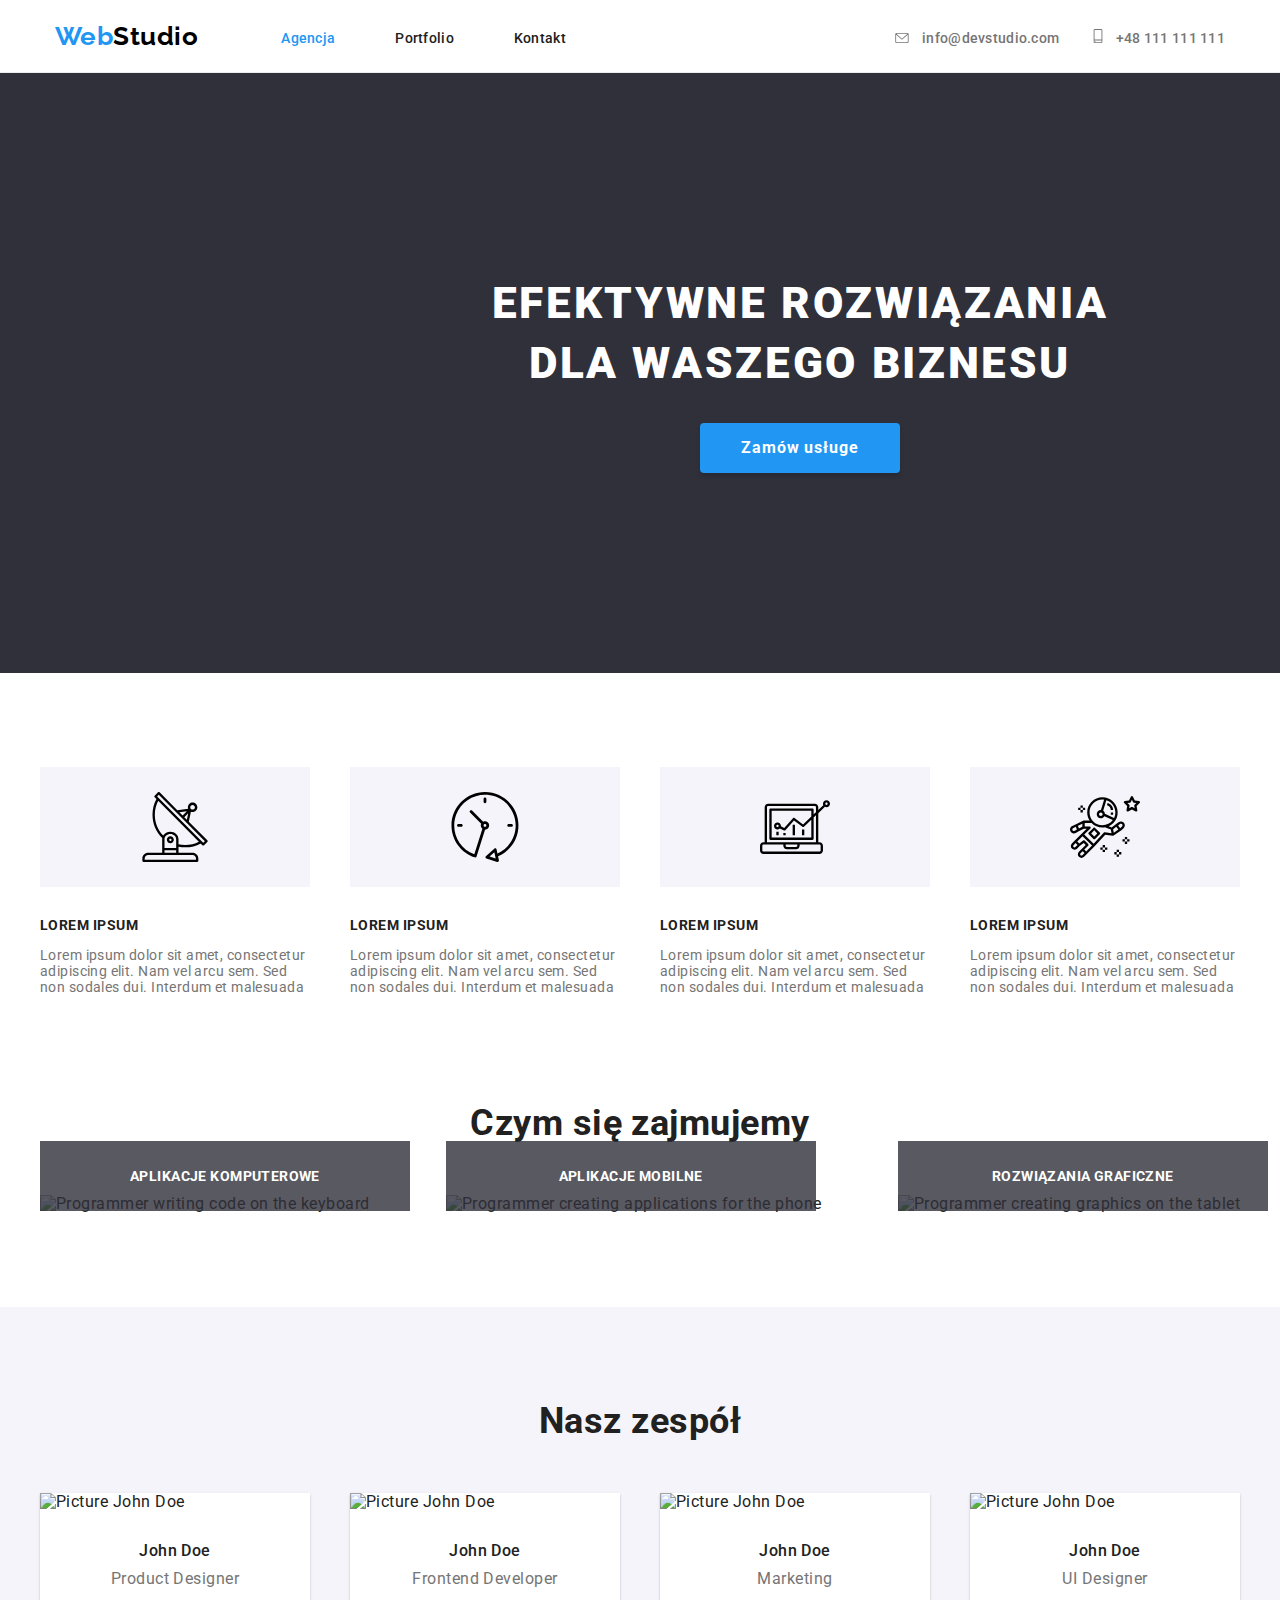
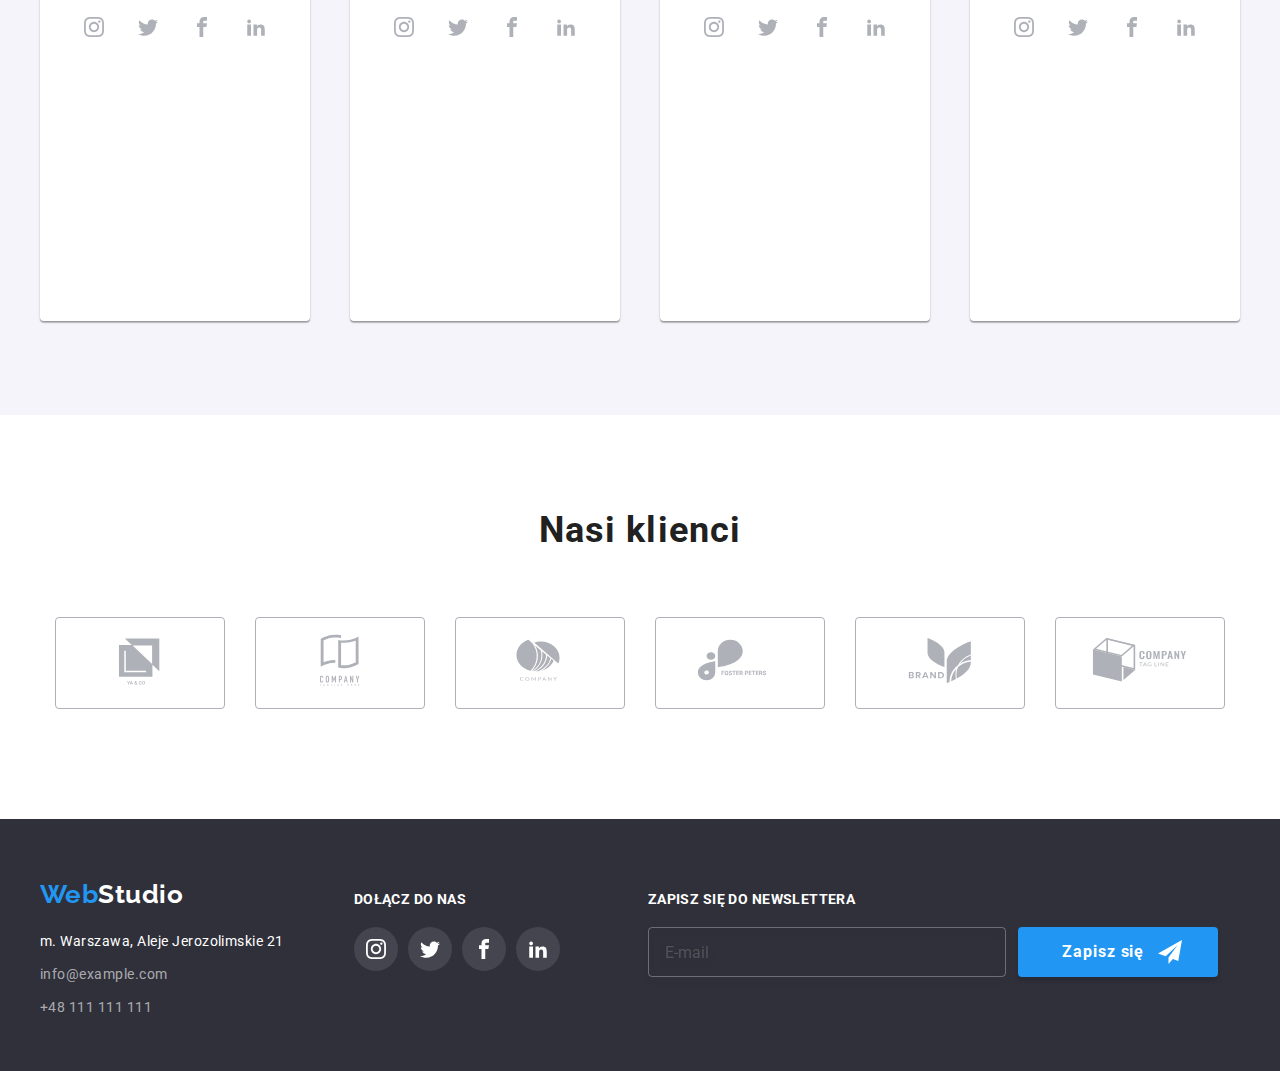
==== index.html @ 795ecd4e "+" ====
<!DOCTYPE html>
<html lang="pl">
  <head>
    <meta charset="UTF-8" />
    <meta http-equiv="X-UA-Compatible" content="IE=edge" />
    <meta name="viewport" content="width=device-width, initial-scale=1.0" />
    <title>Studio</title>
    <link
      href="https://fonts.googleapis.com/css2?family=Raleway:wght@700&family=Roboto:wght@400;500;700;900&display=swap"
      rel="stylesheet"
    />
    <link
      rel="stylesheet"
      href="https://cdn.jsdelivr.net/npm/modern-normalize@1.1.0/modern-normalize.min.css"
    />
    <link href="./sass/main.css" rel="stylesheet" />
  </head>

  <body>
    <header class="header">
      <div class="header__display container">
        <a class="header__logo" href="WebStudio"
          ><span class="header__logo--color">Web</span>Studio</a
        >
        <div class="header__flex">
          <nav>
            <ul class="header__menu">
              <li class="header__menu__list header__menu--active-page">
                <a class="header__menu__text" href="index.html"
                  ><span class="header__menu--backlight">Agencja</span></a
                >
              </li>
              <li class="header__menu__list">
                <a class="header__menu__text" href="portfolio.html"
                  >Portfolio</a
                >
              </li>
              <li class="header__menu__list">
                <a class="header__menu__text" href="">Kontakt</a>
              </li>
            </ul>
          </nav>
          <!-- Contact -->
          <ul class="header__contact">
            <li class="header__contact__list">
              <a class="header__contact__text" href="mailto:info@devstudio.com">
                <svg class="header__contact__icon" width="14" height="10">
                  <use href="images/icons.svg#icon-mail"></use>
                </svg>
                info@devstudio.com</a
              >
            </li>
            <li class="header__contact__list">
              <a class="header__contact__text" href="tel:+48111111111">
                <svg class="header__contact__icon" width="10" height="14">
                  <use href="images/icons.svg#icon-telephone"></use>
                </svg>
                +48 111 111 111</a
              >
            </li>
          </ul>
        </div>
        <button
          class="mobile__button js-open-menu"
          aria-expanded="true"
          aria-controls="mobile-menu"
        >
          <svg width="24px" height="16px">
            <use href="images/icons.svg#icon-menu"></use>
          </svg>
        </button>
      </div>
    </header>

    <main>
      <section class="description description__position">
        <div class="container">
          <h1 class="description__text">
            EFEKTYWNE ROZWIĄZANIA<br />
            DLA WASZEGO BIZNESU
          </h1>
          <button class="description__button" type="button" data-modal-open>
            Zamów usługe
          </button>
        </div>
      </section>

      <section>
        <div class="section container">
          <ul class="lorem">
            <li>
              <div class="lorem__icon-box">
                <svg width="70" height="70">
                  <use href="./images/icons.svg#icon-antenna"></use>
                </svg>
              </div>
              <h3 class="lorem__introducing">LOREM IPSUM</h3>
              <p class="lorem__text">
                Lorem ipsum dolor sit amet, consectetur<br />
                adipiscing elit. Nam vel arcu sem. Sed<br />
                non sodales dui. Interdum et malesuada
              </p>
            </li>
            <li>
              <div class="lorem__icon-box">
                <svg width="70" height="70">
                  <use href="./images/icons.svg#icon-clock"></use>
                </svg>
              </div>
              <h3 class="lorem__introducing">LOREM IPSUM</h3>
              <p class="lorem__text">
                Lorem ipsum dolor sit amet, consectetur<br />
                adipiscing elit. Nam vel arcu sem. Sed<br />
                non sodales dui. Interdum et malesuada
              </p>
            </li>
            <li>
              <div class="lorem__icon-box">
                <svg width="70" height="70">
                  <use href="./images/icons.svg#icon-diagram"></use>
                </svg>
              </div>
              <h3 class="lorem__introducing">LOREM IPSUM</h3>
              <p class="lorem__text">
                Lorem ipsum dolor sit amet, consectetur<br />
                adipiscing elit. Nam vel arcu sem. Sed<br />
                non sodales dui. Interdum et malesuada
              </p>
            </li>
            <li>
              <div class="lorem__icon-box">
                <svg width="70" height="70">
                  <use href="./images/icons.svg#icon-astronaut"></use>
                </svg>
              </div>
              <h3 class="lorem__introducing">LOREM IPSUM</h3>
              <p class="lorem__text">
                Lorem ipsum dolor sit amet, consectetur<br />
                adipiscing elit. Nam vel arcu sem. Sed<br />
                non sodales dui. Interdum et malesuada
              </p>
            </li>
          </ul>
        </div>
      </section>

      <!-- Photos of our work -->
      <section class="work section">
        <div class="work__main-position container">
          <h2 class="work__heading">Czym się zajmujemy</h2>
          <ul class="work__list">
            <li class="work__picture">
              <img
                src="images/img1.jpg"
                alt="Programmer writing code on the keyboard"
                width="370"
                height="294"
              />
              <p class="work__position">Aplikacje komputerowe</p>
            </li>
            <li class="work__picture">
              <img
                src="images/img2.jpg"
                alt="Programmer creating applications for the phone"
                width="370"
                height="294"
              />
              <p class="work__position">Aplikacje mobilne</p>
            </li>
            <li class="work__picture">
              <img
                src="images/img3.jpg"
                alt="Programmer creating graphics on the tablet"
                width="370"
                height="294"
              />
              <p class="work__position">Rozwiązania graficzne</p>
            </li>
          </ul>
        </div>
      </section>

      <section class="team">
        <div class="section container">
          <h2 class="team__heading">Nasz zespół</h2>
          <ul class="team__list">
            <li class="team__box-picture">
              <figure class="team__arrangement">
                <img
                  src="images/img4.jpg"
                  alt="Picture John Doe"
                  width="270"
                  height="260"
                />
                <figcaption>
                  <h3 class="team__picture-name">John Doe</h3>
                  <p class="team__picture-job">Product Designer</p>
                </figcaption>
              </figure>
              <ul class="team__social">
                <li class="team__social-list">
                  <a class="team__social-link" href="#">
                    <svg class="team__social-icon">
                      <use href="./images/icons.svg#icon-instagram"></use>
                    </svg>
                  </a>
                </li>
                <li class="team__social-list">
                  <a class="team__social-link" href="#">
                    <svg class="team__social-icon">
                      <use href="./images/icons.svg#icon-twitter"></use>
                    </svg>
                  </a>
                </li>
                <li class="team__social-list">
                  <a class="team__social-link" href="#">
                    <svg class="team__social-icon">
                      <use href="./images/icons.svg#icon-facebook"></use>
                    </svg>
                  </a>
                </li>
                <li class="team__social-list">
                  <a class="team__social-link" href="#">
                    <svg class="team__social-icon">
                      <use href="./images/icons.svg#icon-linkedin2"></use>
                    </svg>
                  </a>
                </li>
              </ul>
            </li>
            <li class="team__box-picture">
              <figure class="team__arrangement">
                <img
                  src="images/img5.jpg"
                  alt="Picture John Doe"
                  width="270"
                  height="260"
                />
                <figcaption>
                  <h3 class="team__picture-name">John Doe</h3>
                  <p class="team__picture-job">Frontend Developer</p>
                </figcaption>
              </figure>
              <ul class="team__social">
                <li class="team__social-list">
                  <a class="team__social-link" href="#">
                    <svg class="team__social-icon">
                      <use href="./images/icons.svg#icon-instagram"></use>
                    </svg>
                  </a>
                </li>
                <li class="team__social-list">
                  <a class="team__social-link" href="#">
                    <svg class="team__social-icon">
                      <use href="./images/icons.svg#icon-twitter"></use>
                    </svg>
                  </a>
                </li>
                <li class="team__social-list">
                  <a class="team__social-link" href="#">
                    <svg class="team__social-icon">
                      <use href="./images/icons.svg#icon-facebook"></use>
                    </svg>
                  </a>
                </li>
                <li class="team__social-list">
                  <a class="team__social-link" href="#">
                    <svg class="team__social-icon">
                      <use href="./images/icons.svg#icon-linkedin2"></use>
                    </svg>
                  </a>
                </li>
              </ul>
            </li>
            <li class="team__box-picture">
              <figure class="team__arrangement">
                <img
                  src="images/img6.jpg"
                  alt="Picture John Doe"
                  width="270"
                  height="260"
                />
                <figcaption>
                  <h3 class="team__picture-name">John Doe</h3>
                  <p class="team__picture-job">Marketing</p>
                </figcaption>
              </figure>
              <ul class="team__social">
                <li class="team__social-list">
                  <a class="team__social-link" href="#">
                    <svg class="team__social-icon">
                      <use href="./images/icons.svg#icon-instagram"></use>
                    </svg>
                  </a>
                </li>
                <li class="team__social-list">
                  <a class="team__social-link" href="#">
                    <svg class="team__social-icon">
                      <use href="./images/icons.svg#icon-twitter"></use>
                    </svg>
                  </a>
                </li>
                <li class="team__social-list">
                  <a class="team__social-link" href="#">
                    <svg class="team__social-icon">
                      <use href="./images/icons.svg#icon-facebook"></use>
                    </svg>
                  </a>
                </li>
                <li class="team__social-list">
                  <a class="team__social-link" href="#">
                    <svg class="team__social-icon">
                      <use href="./images/icons.svg#icon-linkedin2"></use>
                    </svg>
                  </a>
                </li>
              </ul>
            </li>
            <li class="team__box-picture">
              <figure class="team__arrangement">
                <img
                  src="images/img7.jpg"
                  alt="Picture John Doe"
                  width="270"
                  height="260"
                />
                <figcaption>
                  <h3 class="team__picture-name">John Doe</h3>
                  <p class="team__picture-job">UI Designer</p>
                </figcaption>
              </figure>
              <ul class="team__social">
                <li class="team__social-list">
                  <a class="team__social-link" href="#">
                    <svg class="team__social-icon">
                      <use href="./images/icons.svg#icon-instagram"></use>
                    </svg>
                  </a>
                </li>
                <li class="team__social-list">
                  <a class="team__social-link" href="#">
                    <svg class="team__social-icon">
                      <use href="./images/icons.svg#icon-twitter"></use>
                    </svg>
                  </a>
                </li>
                <li class="team__social-list">
                  <a class="team__social-link" href="#">
                    <svg class="team__social-icon">
                      <use href="./images/icons.svg#icon-facebook"></use>
                    </svg>
                  </a>
                </li>
                <li class="team__social-list">
                  <a class="team__social-link" href="#">
                    <svg class="team__social-icon">
                      <use href="./images/icons.svg#icon-linkedin2"></use>
                    </svg>
                  </a>
                </li>
              </ul>
            </li>
          </ul>
        </div>
      </section>

      <section class="section">
        <div class="container">
          <h2 class="customers">Nasi klienci</h2>
          <ul class="customers__list">
            <li class="customers__client">
              <a href="#">
                <svg class="customers__container">
                  <use href="images/icons.svg#icon-logo1"></use>
                </svg>
              </a>
            </li>
            <li class="customers__client">
              <a href="#">
                <svg class="customers__container">
                  <use href="images/icons.svg#icon-logo2"></use>
                </svg>
              </a>
            </li>
            <li class="customers__client">
              <a href="#">
                <svg class="customers__container">
                  <use href="images/icons.svg#icon-logo3"></use>
                </svg>
              </a>
            </li>
            <li class="customers__client">
              <a href="#">
                <svg class="customers__container">
                  <use href="images/icons.svg#icon-logo4"></use>
                </svg>
              </a>
            </li>
            <li class="customers__client">
              <a href="#">
                <svg class="customers__container">
                  <use href="images/icons.svg#icon-logo5"></use>
                </svg>
              </a>
            </li>
            <li class="customers__client">
              <a href="#">
                <svg class="customers__container">
                  <use href="images/icons.svg#icon-logo6"></use>
                </svg>
              </a>
            </li>
          </ul>
        </div>
      </section>
    </main>

    <!-- Page footer -->
    <footer class="footer">
      <div class="container">
        <div class="footer__nav">
          <address class="footer__style">
            <a class="footer__logo" href="WebStudio"
              ><span class="footer--color-logo">Web</span>Studio</a
            >
            <ul class="footer__list">
              <li class="footer--padding">
                <a class="footer__contact" href="*"
                  ><span class="footer--color-city">
                    m. Warszawa, Aleje Jerozolimskie 21</span
                  >
                </a>
              </li>
              <li class="footer--padding">
                <a class="footer__contact" href="mailto:info@example.com"
                  >info@example.com</a
                >
              </li>
              <li class="footer--padding">
                <a class="footer__contact" href="tel:+48111111111"
                  >+48 111 111 111</a
                >
              </li>
            </ul>
          </address>
        </div>

        <div class="icon-footer">
          <h3 class="icon-footer__heading">Dołącz do nas</h3>
          <ul class="icon-footer__social">
            <li class="icon-footer__list">
              <a class="icon-footer__come-link" href="#">
                <svg class="icon-footer__come-icon">
                  <use href="./images/icons.svg#icon-instagram"></use>
                </svg>
              </a>
            </li>
            <li class="icon-footer__list">
              <a class="icon-footer__come-link" href="#">
                <svg class="icon-footer__come-icon">
                  <use href="./images/icons.svg#icon-twitter"></use>
                </svg>
              </a>
            </li>
            <li class="icon-footer__list">
              <a class="icon-footer__come-link" href="#">
                <svg class="icon-footer__come-icon">
                  <use href="./images/icons.svg#icon-facebook"></use>
                </svg>
              </a>
            </li>
            <li class="icon-footer__list">
              <a class="icon-footer__come-link" href="#">
                <svg class="icon-footer__come-icon">
                  <use href="./images/icons.svg#icon-linkedin2"></use>
                </svg>
              </a>
            </li>
          </ul>
        </div>

        <div class="section-newsletter">
          <h3 class="section-newsletter__sing-up">Zapisz się do newslettera</h3>
          <form class="section-newsletter__style">
            <label>
              <input
                class="section-newsletter__box section-newsletter--text-visible"
                type="email"
                name="email"
                placeholder="E-mail"
              />
            </label>
            <button class="section-newsletter__button" type="submit">
              Zapisz się
              <svg class="section-newsletter__icon">
                <use href="./images/icons.svg#icon-airplane"></use>
              </svg>
            </button>
          </form>
        </div>
      </div>
    </footer>

    <div class="backdrop is-hidden" data-modal>
      <div class="modal">
        <button class="modal__button-close" type="button" data-modal-close>
          <svg class="modal__icon-close">
            <use href="./images/icons.svg#icon-close"></use>
          </svg>
        </button>

        <div class="form">
          <form>
            <p class="form__heading">Zostaw swoje dane w formularzu poniżej</p>
            <label class="form__label"
              >Imie
              <input
                class="form__input"
                id="fullname"
                name="fullname"
                type="text"
              />
              <svg class="form__icon" width="12" height="12">
                <use href="./images/icons.svg#icon-person"></use>
              </svg>
            </label>
            <label class="form__label"
              >Telefon
              <input class="form__input" name="phone" type="tel" />
              <svg class="form__icon" width="13" height="13">
                <use href="./images/icons.svg#icon-tel"></use>
              </svg>
            </label>
            <label class="form__label"
              >Email
              <input class="form__input" name="useremail" type="email" />
              <svg class="form__icon" width="15" height="12">
                <use href="./images/icons.svg#icon-note"></use>
              </svg>
            </label>
            <label class="form__label"
              >Komentarz
              <textarea
                class="form__comment form__comment--text-visible"
                name="comment"
                placeholder="Wprowadź tekst"
              ></textarea>
            </label>

            <label class="form__label-check">
              <input
                type="checkbox"
                class="form__checkbox"
                name="terms-and-conditions"
              />
              <svg class="form__checkmark-icon" width="11" height="8">
                <use href="./images/icons.svg#icon-checkmark"></use>
              </svg>
              <span class="form__accept">
                Oświadczam iż akceptuję
                <a href="" class="form__accept--backlight">Regulamin</a> i
                <a href="" class="form__accept--backlight"
                  >Politykę Prywatności.</a
                >
              </span>
            </label>
            <div class="form__button-arrangement">
              <button
                class="form__button form__button--backlight"
                type="submit"
              >
                Wyślij
              </button>
            </div>
          </form>
        </div>
      </div>
    </div>

    <script src="./js/modal.js"></script>
  </body>
</html>
---- sass/main.css ----
body {
  font-family: "Roboto", sans-serif;
  color: #212121;
  letter-spacing: 0.03em;
}

.container {
  max-width: 1200px;
  margin-left: auto;
  margin-right: auto;
}

.section {
  padding-top: 94px;
  padding-bottom: 94px;
}

.header {
  border-bottom: 1px solid #ececec;
  position: relative;
}
.header__display {
  display: flex;
  flex-direction: row;
  justify-content: flex-start;
  align-items: center;
  padding: 16px 15px;
  min-width: 320px;
  max-width: 1200px;
}
.header__logo {
  font-family: "Raleway", sans-serif;
  font-style: normal;
  font-weight: 700;
  font-size: 24px;
  text-decoration: none;
  color: #000000;
  line-height: 1.19;
}
.header__logo--color {
  color: #2196f3;
}
.header__flex {
  display: flex;
  flex-direction: row;
  justify-content: center;
  align-items: center;
  padding: 0;
  width: 100%;
  list-style: none;
}
.header__menu {
  float: left;
  width: 432px;
  padding: 0px;
  font-weight: 500;
  font-size: 14px;
  list-style: none;
  line-height: 1.14;
  letter-spacing: 0.02em;
  margin-top: 15px;
  margin-bottom: 0px;
}
.header__menu__list {
  padding-right: 60px;
  flex-direction: row;
  justify-content: flex-start;
  align-items: stretch;
  float: left;
}
.header__menu--active-page::after {
  content: "";
  display: block;
  position: relative;
  width: 0%;
  height: 4px;
  background: #2196f3;
  border-radius: 2px;
  top: 26px;
  margin: auto;
}
.header__menu__text {
  text-decoration: none;
  color: #212121;
  transition: 250ms cubic-bezier(0.4, 0, 0.2, 1);
}
.header__menu .header__menu__text:hover, .header__menu .header__menu__text:focus {
  color: #2196f3;
}
.header__menu--backlight {
  color: #2196f3;
}
.header__contact {
  float: left;
  margin-top: 0px;
  font-weight: 500;
  font-size: 14px;
  list-style: none;
  line-height: 1.14;
  padding-left: 0px;
  letter-spacing: 0.02em;
  margin-bottom: 0px;
  margin-left: 0px;
  float: right;
}
.header__contact__list {
  color: #757575;
}
.header__contact__list:hover svg {
  fill: #2196f3;
}
.header__contact__text {
  font-weight: 500;
  font-size: 14px;
  line-height: 16px;
  letter-spacing: 0.02em;
  text-decoration: none;
  color: #757575;
  transition: 250ms cubic-bezier(0.4, 0, 0.2, 1);
}
.header__contact .header__contact__text:hover, .header__contact .header__contact__text:focus {
  color: #2196f3;
}
.header__contact__icon {
  margin-right: 10px;
  fill: #757575;
  transition: 250ms cubic-bezier(0.4, 0, 0.2, 1);
}
.header__menu, .header__menu__list, .header__contact__list {
  display: inline-block;
}

@media screen and (max-width: 768px) {
  .header__container {
    padding: 21px 15px;
    -moz-column-gap: 83px;
         column-gap: 83px;
  }
  .header__flex {
    display: none;
  }
  .header__list {
    flex-wrap: nowrap;
    -moz-column-gap: 60px;
         column-gap: 60px;
  }
}
@media screen and (min-width: 769px) {
  .header__flex {
    display: inline-block;
  }
  .header__menu {
    padding-left: 83px;
  }
  .header__contact {
    display: flex;
    flex-direction: column;
    display: flex;
    flex-direction: column;
    justify-content: center;
    align-items: baseline;
    flex-wrap: wrap;
    row-gap: 10px;
  }
}
@media screen and (min-width: 1200px) {
  .header__logo {
    font-size: 26px;
  }
  .header-display {
    margin-top: 24px;
    margin-bottom: 25px;
  }
  .header__menu,
.header__contact {
    display: inline-block;
    margin-bottom: 5px;
  }
  .header__contact {
    padding-top: 13px;
  }
  .header__contact__text {
    padding-left: 30px;
  }
}
.description {
  color: #ffffff;
  line-height: 1.36;
  align-items: center;
  text-align: center;
  width: 100%;
  height: 600px;
  background: #2f303a;
  background-image: linear-gradient(rgba(47, 48, 58, 0.4), rgba(47, 48, 58, 0.4)), url("../images/background-main.jpg");
  background-repeat: no-repeat;
  background-size: 1600px;
  background-position: center;
  display: flex;
  flex-direction: column;
  justify-content: center;
}
.description__position {
  width: 1600px;
  margin-left: auto;
  margin-right: auto;
}
.description__text {
  font-family: "Roboto";
  font-weight: 900;
  letter-spacing: 0.06em;
  text-align: center;
  width: 1200px;
  top: 280px;
  font-size: 44px;
  line-height: 60px;
  margin: 0px;
  padding-bottom: 30px;
}
.description__button {
  font-family: "Roboto";
  font-style: normal;
  font-weight: 700;
  font-size: 16px;
  cursor: pointer;
  color: #ffffff;
  line-height: 1.87;
  background-color: #2196f3;
  letter-spacing: 0.06em;
  background: #2196f3;
  box-shadow: 0px 4px 4px rgba(0, 0, 0, 0.15);
  border-radius: 4px;
  border-color: transparent;
  top: 350px;
  width: 200px;
  left: 500px;
  height: 50px;
}

.lorem {
  display: flex;
  margin: 0px;
  padding: 0px;
  list-style: none;
  justify-content: space-between;
}
.lorem__icon-box {
  width: 270px;
  min-height: 120px;
  background-color: #f5f4fa;
  display: flex;
  justify-content: center;
  align-items: center;
  margin-bottom: 30px;
}
.lorem__introducing {
  font-weight: 700;
  font-size: 14px;
}
.lorem__text {
  font-size: 14px;
  color: #757575;
  letter-spacing: 0.03em;
}

.work {
  padding-top: 0px;
}
.work__main-position {
  padding-top: 0px;
  position: relative;
}
.work__heading {
  font-weight: 700;
  font-size: 36px;
  line-height: 1.16;
  text-align: center;
  margin: 0px;
}
.work__list {
  list-style: none;
  display: flex;
  flex-wrap: wrap;
  gap: 30px;
  margin: 0px;
  padding: 0px;
  padding-top: 50px;
  justify-content: space-between;
}
.work__position {
  font-weight: 700;
  font-size: 14px;
  line-height: 16px;
  text-align: center;
  letter-spacing: 0.03em;
  text-transform: uppercase;
  color: #ffffff;
  display: flex;
  justify-content: center;
  align-items: center;
  width: 370px;
  height: 70px;
  background-color: rgba(47, 48, 58, 0.8);
}
.work__list .work__position {
  position: absolute;
  bottom: 2px;
  margin: 0;
}

.team {
  background: #f5f4fa;
  width: 100%;
  height: 708px;
}
.team__heading {
  font-weight: 700;
  font-size: 36px;
  line-height: 1.16;
  text-align: center;
  margin: 0px;
  padding-bottom: 50px;
}
.team__list {
  display: flex;
  list-style: none;
  gap: 30px;
  padding: 0px;
  margin: 0px;
  justify-content: space-between;
}
.team__box-picture {
  width: 270px;
  height: 428px;
  background: #ffffff;
  box-shadow: 0px 1px 3px rgba(0, 0, 0, 0.12), 0px 1px 1px rgba(0, 0, 0, 0.14), 0px 2px 1px rgba(0, 0, 0, 0.2);
  border-radius: 0px 0px 4px 4px;
}
.team__arrangement {
  width: 270px;
  margin: 0px;
}
.team__picture-name {
  font-weight: 500;
  font-size: 16px;
  line-height: 1.18;
  text-align: center;
  margin: 0px;
  padding-top: 30px;
  padding-bottom: 10px;
}
.team__picture-job {
  font-size: 16px;
  line-height: 1.18;
  color: #757575;
  text-align: center;
  margin: 0px;
  padding-bottom: 16px;
}
.team__social {
  list-style: none;
  padding-left: 0;
  display: flex;
  justify-content: space-between;
  margin-left: 32px;
  margin-right: 32px;
}
.team__social-list {
  display: inline-block;
}
.team__social-link {
  display: flex;
  justify-content: center;
  align-items: center;
  width: 44px;
  height: 44px;
  background-color: #ffffff;
  border-radius: 50%;
  transition: 250ms cubic-bezier(0.4, 0, 0.2, 1);
}
.team__social-link:hover svg {
  fill: #ffffff;
}
.team__social-link:hover {
  background-color: #2196f3;
}
.team__social-icon {
  width: 20px;
  height: 20px;
  fill: #afb1b8;
  transition: 250ms cubic-bezier(0.4, 0, 0.2, 1);
}

.customers {
  margin: 0px;
  font-weight: 700;
  font-size: 36px;
  line-height: 42px;
  text-align: center;
  letter-spacing: 0.03em;
  padding-bottom: 50px;
}
.customers__list {
  list-style: none;
  display: flex;
  gap: 30px;
  padding-left: 15px;
}
.customers__client {
  display: flex;
  justify-content: center;
  align-items: center;
  width: 170px;
  height: 92px;
  border: 1px solid #afb1b8;
  border-radius: 4px;
  fill: #afb1b8;
  transition: 250ms cubic-bezier(0.4, 0, 0.2, 1);
}
.customers__client:hover svg,
.customers .customers__client:focus svg {
  fill: #2196f3;
}
.customers__client:hover {
  border: 1px solid #2196f3;
  border-radius: 4px;
  transition: border 250ms cubic-bezier(0.4, 0, 0.2, 1);
}
.customers__container {
  width: 106px;
  height: 60px;
  fill: #afb1b8;
  transition: 250ms cubic-bezier(0.4, 0, 0.2, 1);
}

.footer {
  position: absolute;
  width: 100%;
  height: 252px;
  left: 0px;
  background: #2f303a;
}
.footer__nav {
  float: left;
  padding-right: 70px;
}
.footer__style {
  padding-top: 60px;
}
.footer__logo {
  font-family: "Raleway", sans-serif;
  font-style: normal;
  font-weight: 700;
  font-size: 26px;
  text-decoration: none;
  color: #ffffff;
  line-height: 1.19;
}
.footer--color-logo {
  color: #2196f3;
}
.footer__list {
  font-size: 14px;
  list-style: none;
  line-height: 1.71;
  margin-top: 0px;
  padding: 0px;
  padding-top: 20px;
}
.footer__contact {
  font-family: "Roboto";
  font-style: normal;
  text-decoration: none;
  color: rgba(255, 255, 255, 0.6);
  transition: 250ms cubic-bezier(0.4, 0, 0.2, 1);
}
.footer--padding {
  padding-bottom: 9px;
}
.footer .footer__contact:hover, .footer .footer__contact:focus {
  color: #2196f3;
}
.footer--color-city {
  color: #ffffff;
}

.icon-footer {
  position: relative;
  float: left;
  padding-right: 78px;
}
.icon-footer__heading {
  font-family: "Roboto";
  font-style: normal;
  font-weight: 700;
  font-size: 14px;
  line-height: 16px;
  letter-spacing: 0.03em;
  color: #ffffff;
  margin-top: 0px;
  padding-top: 72px;
  margin-bottom: 20px;
  text-transform: uppercase;
}
.icon-footer__social {
  list-style: none;
  padding: 0px;
  display: flex;
  justify-content: stretch;
}
.icon-footer__list {
  display: inline-block;
  margin-right: 10px;
}
.icon-footer__come-link {
  display: flex;
  justify-content: center;
  align-items: center;
  width: 44px;
  height: 44px;
  background-color: rgba(255, 255, 255, 0.1);
  border-radius: 50%;
  transition: 250ms cubic-bezier(0.4, 0, 0.2, 1);
}
.icon-footer__come-link:hover {
  background-color: #2196f3;
  transition: background-color 250ms cubic-bezier(0.4, 0, 0.2, 1);
}
.icon-footer__come-icon {
  width: 20px;
  height: 20px;
  fill: #ffffff;
}

.section-newsletter {
  padding-top: 72px;
  float: left;
}
.section-newsletter__sing-up {
  position: absolute;
  color: #ffffff;
  margin: 0;
  font-style: normal;
  font-weight: 700;
  font-size: 14px;
  line-height: 16px;
  letter-spacing: 0.03em;
  text-transform: uppercase;
}
.section-newsletter__style {
  display: flex;
  flex-direction: row;
  padding-top: 16px;
}
.section-newsletter__button {
  width: 200px;
  height: 50px;
  background: #2196f3;
  box-shadow: 0px 4px 4px rgba(0, 0, 0, 0.15);
  border-radius: 4px;
  border-color: transparent;
  margin-top: 20px;
  cursor: pointer;
  font-weight: 700;
  font-size: 16px;
  line-height: 30px;
  display: flex;
  justify-content: space-between;
  padding-left: 42px;
  align-items: center;
  text-align: center;
  letter-spacing: 0.06em;
  color: #ffffff;
}
.section-newsletter__icon {
  fill: #ffffff;
  width: 24px;
  height: 24px;
  margin-right: 28px;
}
.section-newsletter__box {
  width: 358px;
  height: 50px;
  border: 1px solid rgba(255, 255, 255, 0.3);
  filter: drop-shadow(0px 4px 4px rgba(0, 0, 0, 0.15));
  border-radius: 4px;
  border-color: rgba(255, 255, 255, 0.3019607843);
  background-color: rgba(33, 150, 243, 0);
  color: rgba(33, 150, 243, 0);
  padding-left: 16px;
  margin-right: 12px;
  margin-top: 20px;
}
.section-newsletter--text-visible::-moz-placeholder {
  color: rgba(117, 117, 117, 0.5019607843);
}
.section-newsletter--text-visible:-ms-input-placeholder {
  color: rgba(117, 117, 117, 0.5019607843);
}
.section-newsletter--text-visible::placeholder {
  color: rgba(117, 117, 117, 0.5019607843);
}

.backdrop {
  position: fixed;
  left: 0;
  top: 0;
  width: 100%;
  height: 100%;
  background: rgba(0, 0, 0, 0.2);
  transition: opacity 500ms ease-in-out, visibility 500ms ease-in-out;
}

.is-hidden {
  visibility: hidden;
  opacity: 0;
  pointer-events: none;
}

.modal {
  display: flex;
  position: absolute;
  width: 528px;
  height: 581px;
  left: 50%;
  top: 50%;
  transform: translate(-50%, -50%);
  background: #ffffff;
  box-shadow: 0px 1px 3px rgba(0, 0, 0, 0.12), 0px 1px 1px rgba(0, 0, 0, 0.14), 0px 2px 1px rgba(0, 0, 0, 0.2);
  border-radius: 4px;
}
.modal__button-close {
  position: absolute;
  right: 8px;
  top: 8px;
  width: 30px;
  height: 30px;
  background: #ffffff;
  border: 1px solid rgba(0, 0, 0, 0.1);
  border-radius: 50%;
  cursor: pointer;
  transition: border 250ms cubic-bezier(0.4, 0, 0.2, 1);
}
.modal__button-close:hover, .modal__button-close:hover svg {
  border-color: #2196f3;
  fill: #2196f3;
}
.modal__icon-close {
  position: fixed;
  fill: #000000;
  width: 11px;
  height: 11px;
  position: absolute;
  top: 50%;
  left: 50%;
  transform: translate(-50%, -50%);
}

.form {
  padding: 40px;
}
.form_heading {
  width: 448px;
  height: 23px;
  font-weight: 700;
  font-size: 20px;
  line-height: 23px;
  text-align: center;
  letter-spacing: 0.03em;
  color: #212121;
  margin-top: 0px;
  margin-bottom: 12px;
}
.form__label {
  font-style: normal;
  font-weight: 400;
  font-size: 12px;
  line-height: 14px;
  letter-spacing: 0.01em;
  color: #757575;
  position: relative;
  width: 24px;
  height: 14px;
}
.form__input {
  margin-top: 3px;
  margin-bottom: 8px;
  width: 448px;
  height: 40px;
  align-items: center;
  padding-left: 42px;
  border: 1px solid rgba(33, 33, 33, 0.2);
  border-radius: 4px;
  transition: 250ms cubic-bezier(0.4, 0, 0.2, 1);
}
.form__input:hover, .form__input:focus, .form__input:active {
  border: #2196f3 1px solid;
  box-shadow: none;
  outline: none;
}
.form__icon {
  fill: #212121;
  position: absolute;
  left: 15px;
  top: 50%;
  transform: translateY(-80%);
  transition: 250ms cubic-bezier(0.4, 0, 0.2, 1);
}
.form__input:focus ~ .form__icon {
  fill: #2196f3;
}
.form__label:hover > .form__icon, .form__label:focus > .form__icon {
  fill: #2196f3;
}
.form__comment {
  border: 1px solid rgba(33, 33, 33, 0.2);
  border-radius: 4px;
  width: 448px;
  height: 120px;
  resize: none;
  padding-left: 16px;
  padding-top: 12px;
  padding-right: 16px;
  padding-bottom: 12px;
  transition: 250ms cubic-bezier(0.4, 0, 0.2, 1);
  margin-top: 3px;
  margin-bottom: 20px;
}
.form__comment--text-visible::-moz-placeholder {
  color: rgba(117, 117, 117, 0.5019607843);
}
.form__comment--text-visible:-ms-input-placeholder {
  color: rgba(117, 117, 117, 0.5019607843);
}
.form__comment--text-visible::placeholder {
  color: rgba(117, 117, 117, 0.5019607843);
}
.form__comment:hover, .form__comment:focus, .form__comment:active {
  border: #2196f3 1px solid;
  box-shadow: none;
  outline: none;
}
.form__label-check {
  margin-left: 11px;
}
.form__label-check input:checked ~ .accept-icon {
  background-color: #2196f3;
  transition: 250ms cubic-bezier(0.4, 0, 0.2, 1);
}
.form__checkbox:checked ~ .form__checkmark-icon {
  background-color: #ffffff;
  border: 1px solid #212121;
  border-radius: 2px;
  transition: 250ms cubic-bezier(0.4, 0, 0.2, 1);
}
.form__checkmark-icon {
  cursor: pointer;
  width: 16px;
  height: 15px;
  margin-right: 8px;
  background-color: #2196f3;
  padding-left: 1px;
  padding-top: 1px;
  border: 1px solid #212121;
  border-radius: 2px;
  border-color: transparent;
}
.form__check-icon {
  position: absolute;
  bottom: 118px;
  left: 56px;
  z-index: 999;
  fill: #ffffff;
  cursor: pointer;
}
.form__checkbox {
  opacity: 0;
  height: 0;
  width: 0;
}
.form__accept {
  font-weight: 400;
  font-size: 14px;
  line-height: 24px;
  letter-spacing: 0.03em;
}
.form__accept--backlight {
  color: #2196f3;
}
.form__button-arrangement {
  padding-top: 20px;
  text-align: center;
}
.form__button {
  display: inline-block;
  margin: 0 auto;
  width: 200px;
  height: 50px;
  background: #2196f3;
  box-shadow: 0px 4px 4px rgba(0, 0, 0, 0.15);
  border-radius: 4px;
  border-color: transparent;
  cursor: pointer;
  font-weight: 700;
  font-size: 16px;
  line-height: 30px;
  align-items: center;
  text-align: center;
  letter-spacing: 0.06em;
  color: #ffffff;
}
.form__button--backlight {
  background-color: #2196f3;
}

.buttons {
  padding-bottom: 0px;
}
.buttons__hand {
  display: flex;
  justify-content: center;
  padding: 10px;
  list-style: none;
  padding: 0px;
  margin: 0px;
}
.buttons__type {
  font-family: "Roboto", sans-serif;
  font-weight: 500;
  font-size: 16px;
  line-height: 1.62;
  cursor: pointer;
  background: #f5f4fa;
  text-align: center;
  padding: 6px 22px;
  height: 38px;
  left: 639px;
  top: 174px;
  border-radius: 4px;
  border-color: transparent;
  margin-right: 8px;
  transition: 250ms cubic-bezier(0.4, 0, 0.2, 1);
}
.buttons__type:hover {
  color: #ffffff;
  background: #2196f3;
  box-shadow: 0px 3px 1px rgba(0, 0, 0, 0.1), 0px 1px 2px rgba(0, 0, 0, 0.08), 0px 2px 2px rgba(0, 0, 0, 0.12);
}

.app {
  max-width: 1200px;
  padding-top: 0px;
}
.app__arrangement {
  list-style: none;
  display: flex;
  flex-wrap: wrap;
  gap: 30px;
  text-align: center;
  list-style: none;
  margin: 0px;
  padding: 0px;
  padding-top: 50px;
  justify-content: space-between;
}
.app__list {
  border: 1px solid #eeeeee;
  display: inline-block;
  text-align: justify;
}
.app__list:hover, .app__list:focus {
  box-shadow: 0px 1px 1px rgba(0, 0, 0, 0.12), 0px 4px 4px rgba(0, 0, 0, 0.06), 1px 4px 6px rgba(0, 0, 0, 0.16);
  transition: box-shadow 250ms cubic-bezier(0.4, 0, 0.2, 1);
}
.app__border {
  width: 370px;
  margin: 0px;
}
.app__hidden {
  position: relative;
  overflow: hidden;
  width: 370px;
  height: 294px;
}
.app__hidden:hover .app__text-hide {
  transform: translateX(0);
}
.app__text-hide {
  position: absolute;
  width: 301px;
  height: 196px;
  font-weight: 400;
  font-size: 18px;
  line-height: 28px;
  letter-spacing: 0.03em;
  color: #ffffff;
  background-color: #2196f3;
  transform: translateY(100%);
  transition-property: transform;
  transition-duration: 250ms;
  transition-timing-function: cubic-bezier(0.4, 0, 0.2, 1);
  text-align: start;
  position: absolute;
  top: 0;
  left: 0;
  width: 100%;
  height: 100%;
  display: flex;
  align-items: center;
  padding-right: 45px;
  padding-left: 24px;
  margin: 0;
}
.app__photo-text {
  font-weight: 700;
  font-size: 18px;
  line-height: 2;
  letter-spacing: 0.06em;
  margin: 0px;
  line-height: 36px;
  text-align: start;
  padding-left: 24px;
  padding-top: 20px;
  color: #212121;
}
.app__photo-description {
  font-weight: 400;
  font-size: 16px;
  line-height: 30px;
  text-align: start;
  padding-left: 24px;
  padding-bottom: 20px;
  line-height: 1.87;
  color: #757575;
  margin: 0px;
}

.mobile__button {
  border: none;
  width: 40px;
  height: 40px;
  cursor: pointer;
  display: flex;
  flex-direction: row;
  justify-content: center;
  align-items: center;
  position: absolute;
  top: 50%;
  transform: translateY(-50%);
  right: 15px;
  outline: none;
  background-color: rgba(0, 0, 0, 0);
}

@media screen and (max-width: 480px) {
  .mobile__button {
    font-size: 26px;
  }
  .header__contact__icon {
    width: 0px;
  }
}
@media screen and (min-width: 768px) {
  .mobile__button {
    display: none;
  }
}/*# sourceMappingURL=main.css.map */
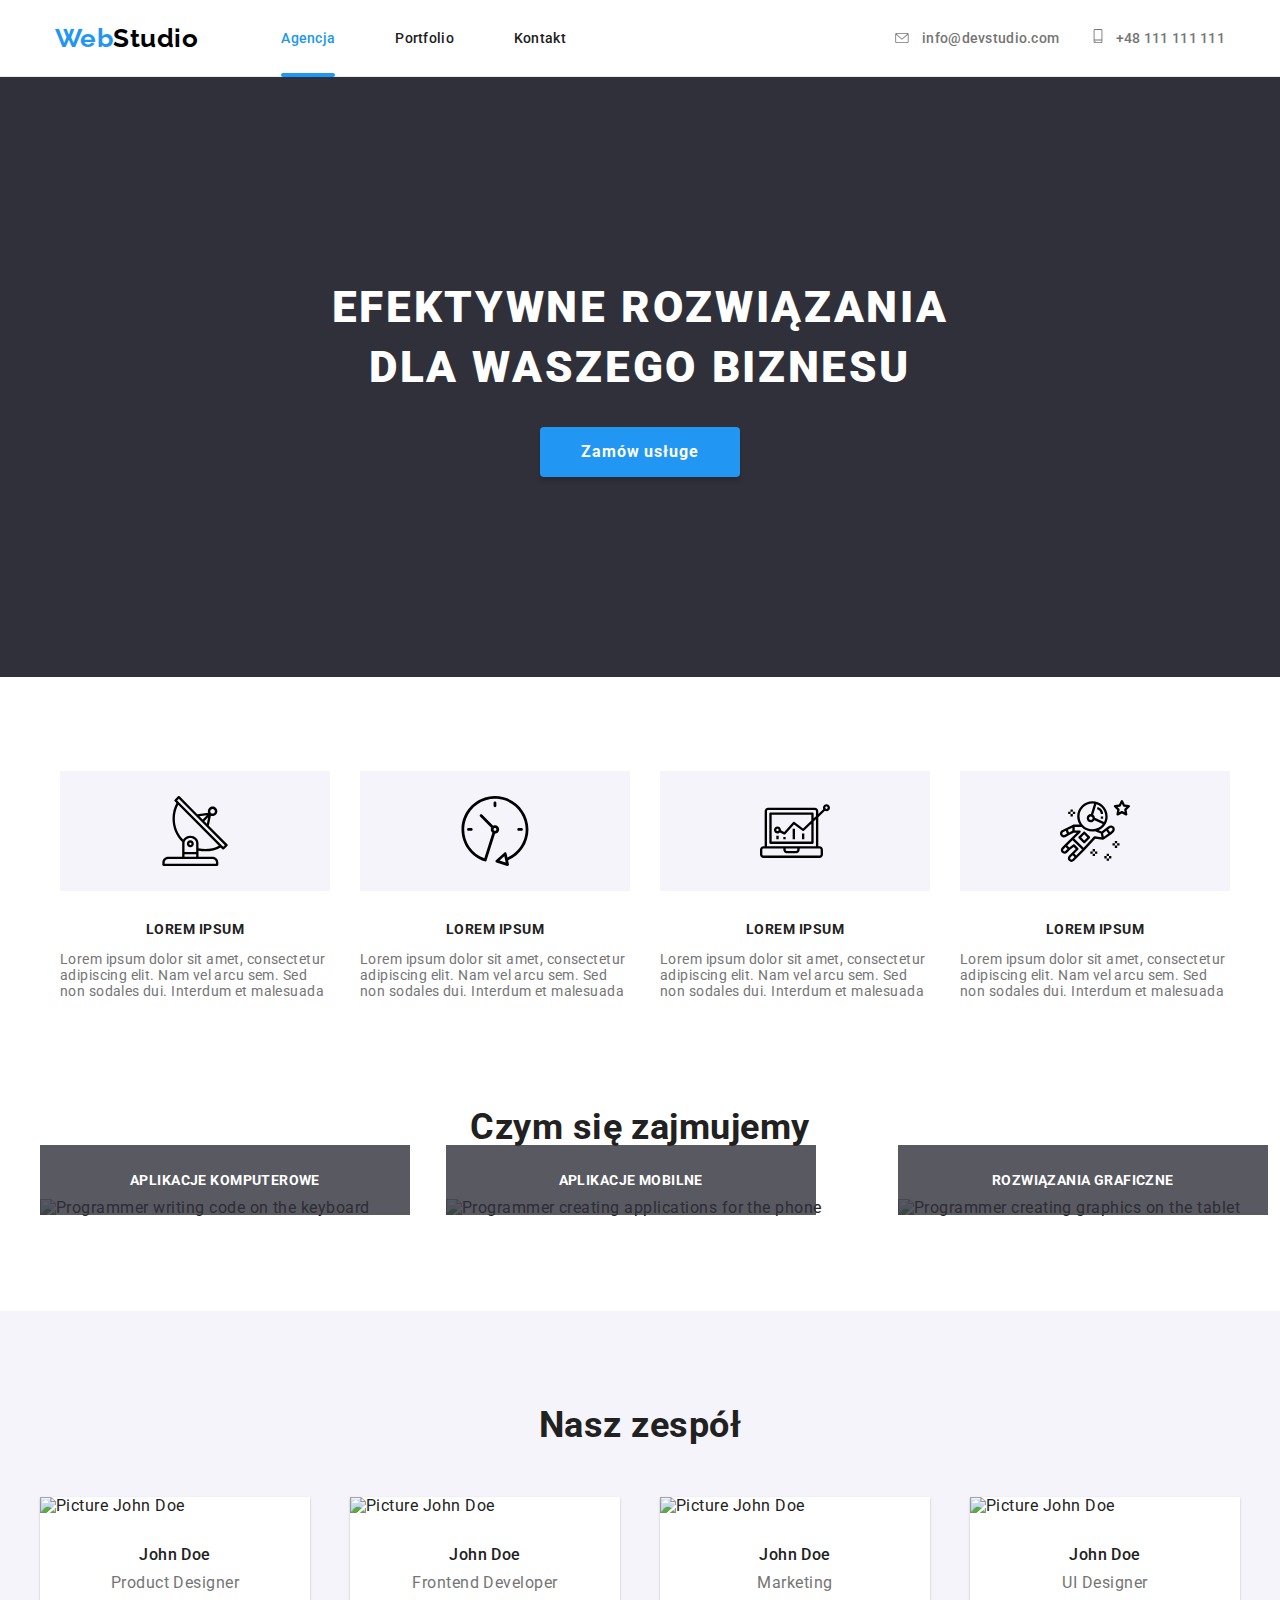
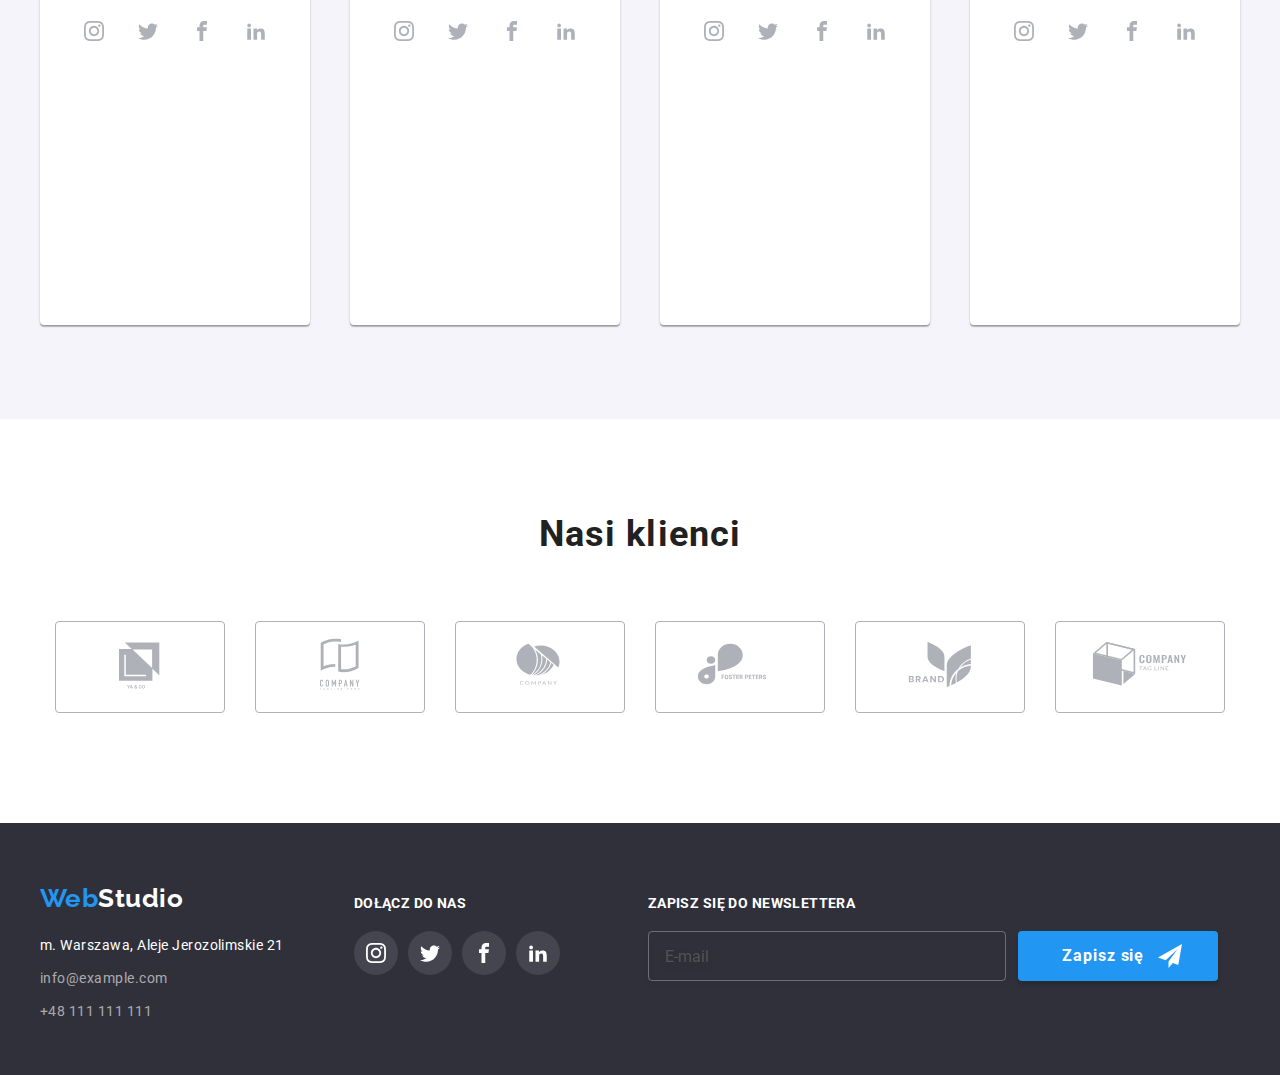
==== commit dcfb7e1a: "lorem" ====
--- a/index.html
+++ b/index.html
@@ -88,7 +88,7 @@
       <section>
         <div class="section container">
           <ul class="lorem">
-            <li>
+            <li class="lorem__list">
               <div class="lorem__icon-box">
                 <svg width="70" height="70">
                   <use href="./images/icons.svg#icon-antenna"></use>
@@ -96,12 +96,11 @@
               </div>
               <h3 class="lorem__introducing">LOREM IPSUM</h3>
               <p class="lorem__text">
-                Lorem ipsum dolor sit amet, consectetur<br />
-                adipiscing elit. Nam vel arcu sem. Sed<br />
-                non sodales dui. Interdum et malesuada
+                Lorem ipsum dolor sit amet, consectetur adipiscing elit. Nam vel
+                arcu sem. Sed non sodales dui. Interdum et malesuada
               </p>
             </li>
-            <li>
+            <li class="lorem__list">
               <div class="lorem__icon-box">
                 <svg width="70" height="70">
                   <use href="./images/icons.svg#icon-clock"></use>
@@ -109,12 +108,11 @@
               </div>
               <h3 class="lorem__introducing">LOREM IPSUM</h3>
               <p class="lorem__text">
-                Lorem ipsum dolor sit amet, consectetur<br />
-                adipiscing elit. Nam vel arcu sem. Sed<br />
-                non sodales dui. Interdum et malesuada
+                Lorem ipsum dolor sit amet, consectetur adipiscing elit. Nam vel
+                arcu sem. Sed non sodales dui. Interdum et malesuada
               </p>
             </li>
-            <li>
+            <li class="lorem__list">
               <div class="lorem__icon-box">
                 <svg width="70" height="70">
                   <use href="./images/icons.svg#icon-diagram"></use>
@@ -122,12 +120,11 @@
               </div>
               <h3 class="lorem__introducing">LOREM IPSUM</h3>
               <p class="lorem__text">
-                Lorem ipsum dolor sit amet, consectetur<br />
-                adipiscing elit. Nam vel arcu sem. Sed<br />
-                non sodales dui. Interdum et malesuada
+                Lorem ipsum dolor sit amet, consectetur adipiscing elit. Nam vel
+                arcu sem. Sed non sodales dui. Interdum et malesuada
               </p>
             </li>
-            <li>
+            <li class="lorem__list">
               <div class="lorem__icon-box">
                 <svg width="70" height="70">
                   <use href="./images/icons.svg#icon-astronaut"></use>
@@ -135,9 +132,8 @@
               </div>
               <h3 class="lorem__introducing">LOREM IPSUM</h3>
               <p class="lorem__text">
-                Lorem ipsum dolor sit amet, consectetur<br />
-                adipiscing elit. Nam vel arcu sem. Sed<br />
-                non sodales dui. Interdum et malesuada
+                Lorem ipsum dolor sit amet, consectetur adipiscing elit. Nam vel
+                arcu sem. Sed non sodales dui. Interdum et malesuada
               </p>
             </li>
           </ul>
--- a/sass/main.css
+++ b/sass/main.css
@@ -51,7 +51,6 @@
 }
 .header__menu {
   float: left;
-  width: 432px;
   padding: 0px;
   font-weight: 500;
   font-size: 14px;
@@ -145,7 +144,7 @@
          column-gap: 60px;
   }
 }
-@media screen and (min-width: 769px) {
+@media screen and (min-width: 768px) {
   .header__flex {
     display: inline-block;
   }
@@ -182,41 +181,60 @@
   .header__contact__text {
     padding-left: 30px;
   }
+  .header__menu--backlight::after {
+    content: "";
+    display: block;
+    position: relative;
+    height: 4px;
+    background: #2196f3;
+    border-radius: 2px;
+    top: 26px;
+    margin: auto;
+    width: 100%;
+  }
 }
 .description {
+  min-width: 320px;
   color: #ffffff;
   line-height: 1.36;
   align-items: center;
   text-align: center;
   width: 100%;
-  height: 600px;
+  padding-top: 118px;
+  padding-bottom: 118px;
   background: #2f303a;
   background-image: linear-gradient(rgba(47, 48, 58, 0.4), rgba(47, 48, 58, 0.4)), url("../images/background-main.jpg");
   background-repeat: no-repeat;
-  background-size: 1600px;
+  background-size: cover;
   background-position: center;
   display: flex;
   flex-direction: column;
   justify-content: center;
+  width: 100%;
 }
 .description__position {
-  width: 1600px;
+  max-width: 1600px;
   margin-left: auto;
   margin-right: auto;
+  max-height: 600px;
 }
 .description__text {
+  margin: 0 auto;
   font-family: "Roboto";
   font-weight: 900;
   letter-spacing: 0.06em;
   text-align: center;
-  width: 1200px;
-  top: 280px;
   font-size: 44px;
   line-height: 60px;
   margin: 0px;
+  font-size: 26px;
+  line-height: 42px;
+  text-transform: uppercase;
   padding-bottom: 30px;
 }
 .description__button {
+  margin: 0 auto;
+  align-items: center;
   font-family: "Roboto";
   font-style: normal;
   font-weight: 700;
@@ -230,22 +248,30 @@
   box-shadow: 0px 4px 4px rgba(0, 0, 0, 0.15);
   border-radius: 4px;
   border-color: transparent;
-  top: 350px;
   width: 200px;
-  left: 500px;
   height: 50px;
 }
 
+@media screen and (min-width: 1200px) {
+  .description {
+    height: 600px;
+  }
+  .description__text {
+    font-size: 44px;
+    line-height: 60px;
+  }
+}
 .lorem {
-  display: flex;
-  margin: 0px;
-  padding: 0px;
-  list-style: none;
-  justify-content: space-between;
+  margin: auto;
+  display: flex;
+  flex-wrap: wrap;
+  justify-content: center;
+  gap: 30px;
+  list-style: none;
 }
 .lorem__icon-box {
-  width: 270px;
-  min-height: 120px;
+  width: 450px;
+  height: 120px;
   background-color: #f5f4fa;
   display: flex;
   justify-content: center;
@@ -253,15 +279,47 @@
   margin-bottom: 30px;
 }
 .lorem__introducing {
+  text-align: center;
   font-weight: 700;
   font-size: 14px;
 }
 .lorem__text {
+  width: 450px;
   font-size: 14px;
   color: #757575;
   letter-spacing: 0.03em;
 }
 
+@media screen and (min-width: 769px) {
+  .lorem {
+    display: flex;
+    flex-wrap: wrap;
+    justify-content: center;
+    gap: 30px;
+  }
+  .lorem__text {
+    width: 354px;
+  }
+  .lorem__icon-box {
+    width: 354px;
+  }
+}
+@media screen and (min-width: 1200px) {
+  .lorem {
+    margin: 0;
+    padding-left: 20px;
+    padding-right: 20px;
+    justify-content: start;
+    width: 270px;
+    flex-wrap: nowrap;
+  }
+  .lorem__icon-box {
+    width: 270px;
+  }
+  .lorem__text {
+    width: 270px;
+  }
+}
 .work {
   padding-top: 0px;
 }
@@ -307,6 +365,19 @@
   margin: 0;
 }
 
+@media only screen and (max-width: 1199px) {
+  .work {
+    display: none;
+  }
+}
+@media screen and (max-width: 1200px) {
+  .work {
+    width: 1200px;
+  }
+  .work__main-position {
+    width: 1200px;
+  }
+}
 .team {
   background: #f5f4fa;
   width: 100%;
@@ -406,6 +477,7 @@
   padding-left: 15px;
 }
 .customers__client {
+  cursor: pointer;
   display: flex;
   justify-content: center;
   align-items: center;
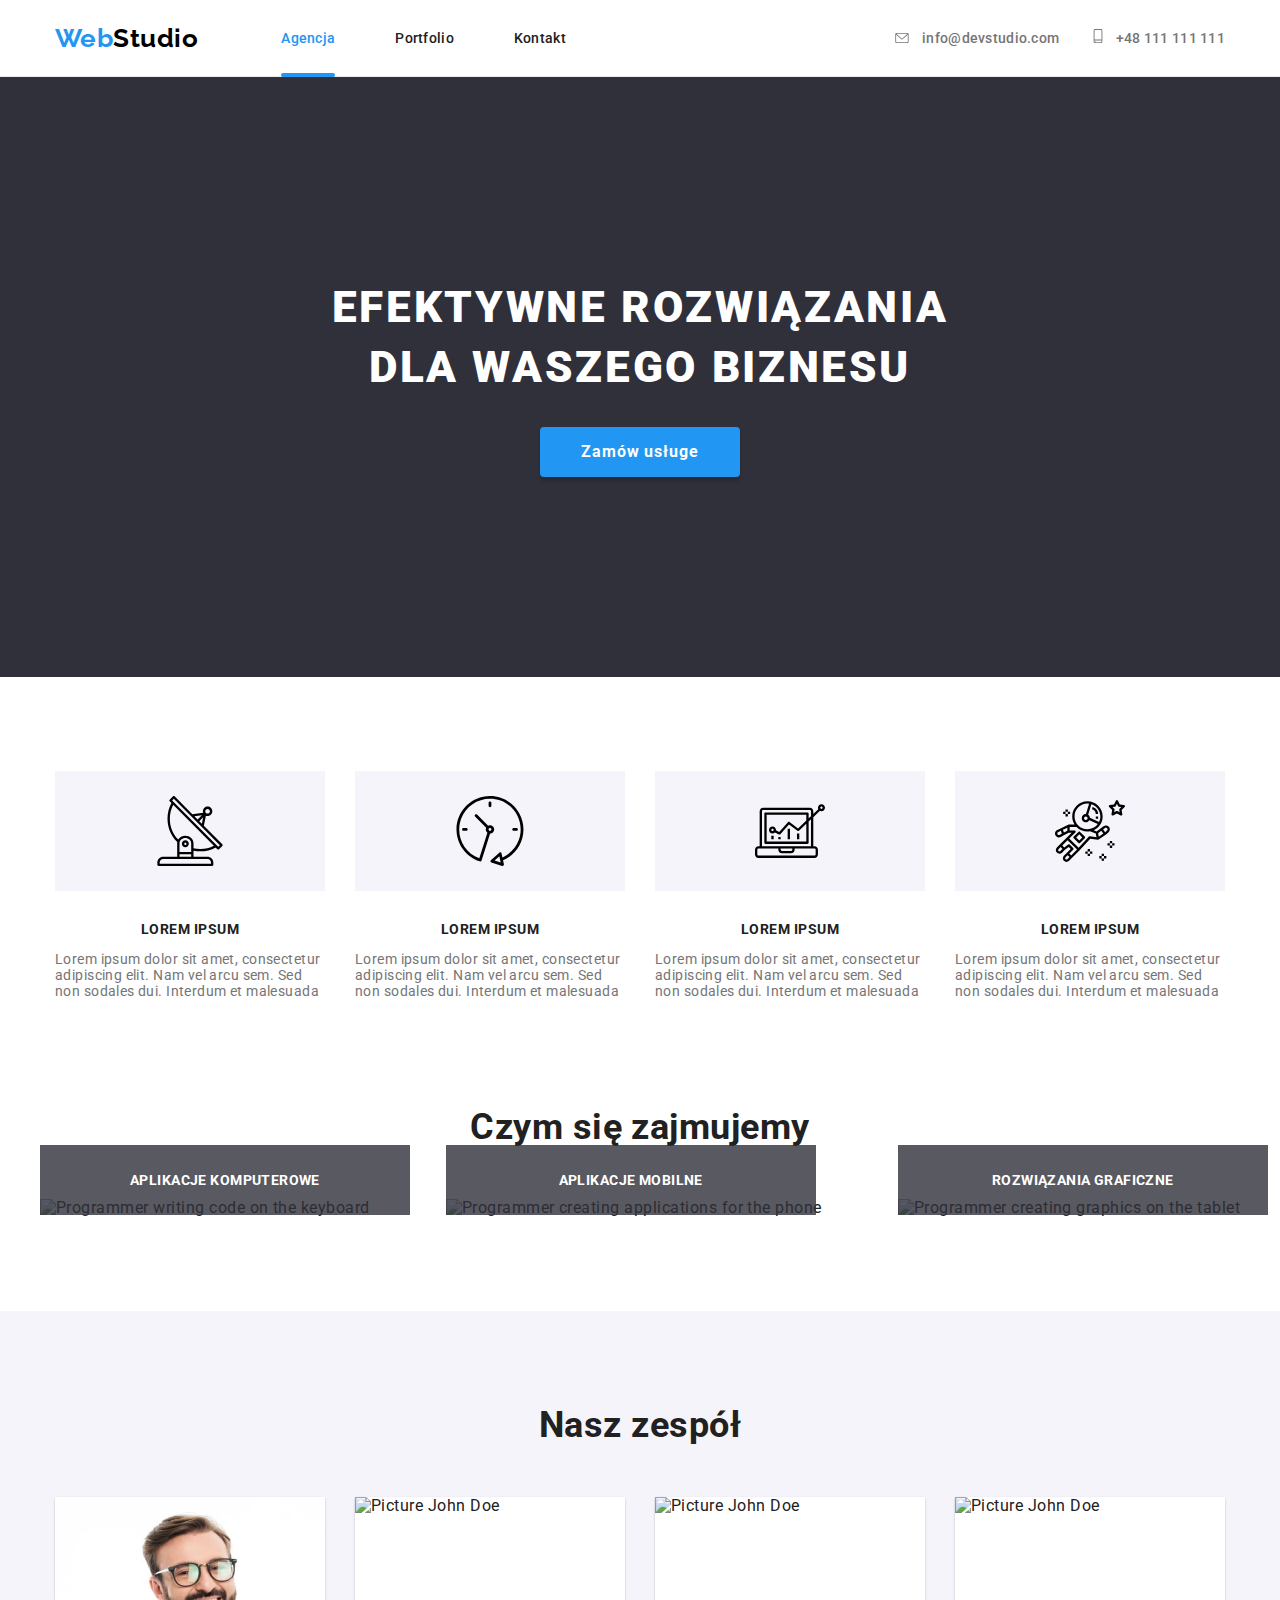
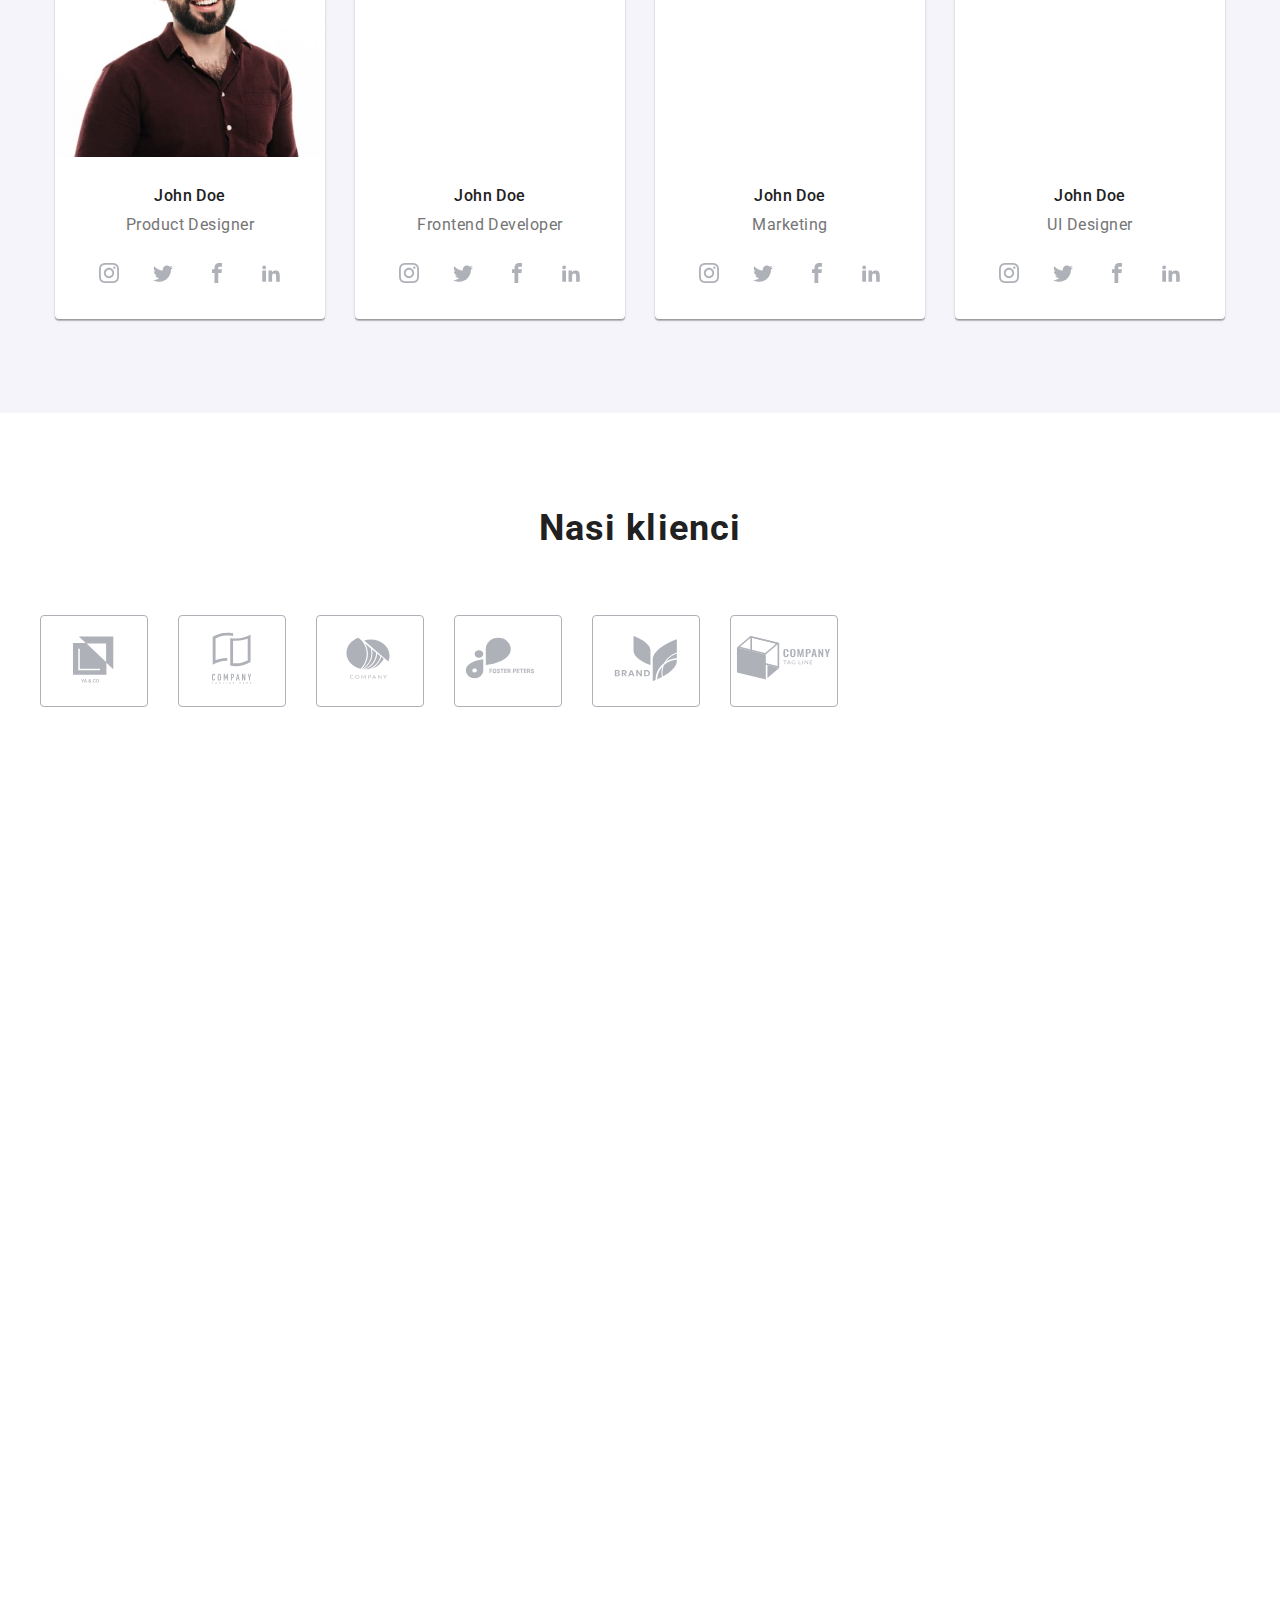
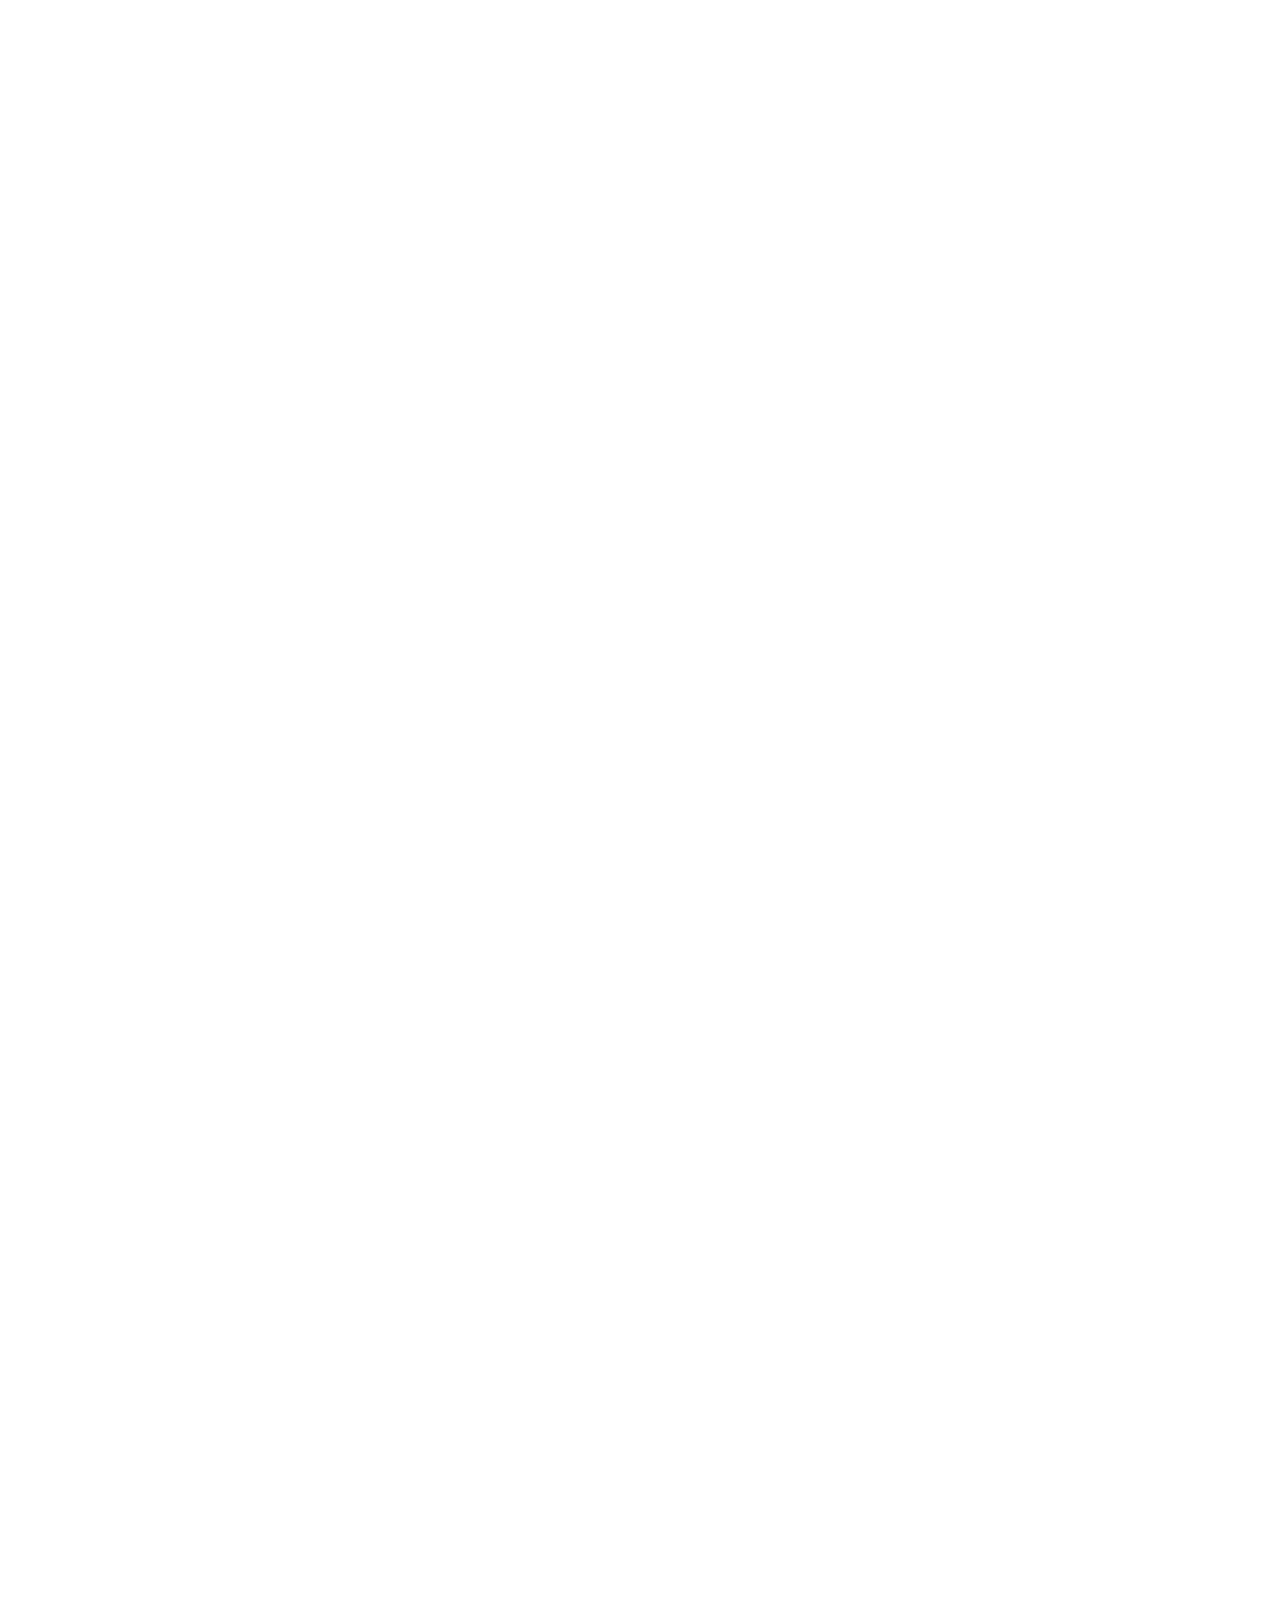
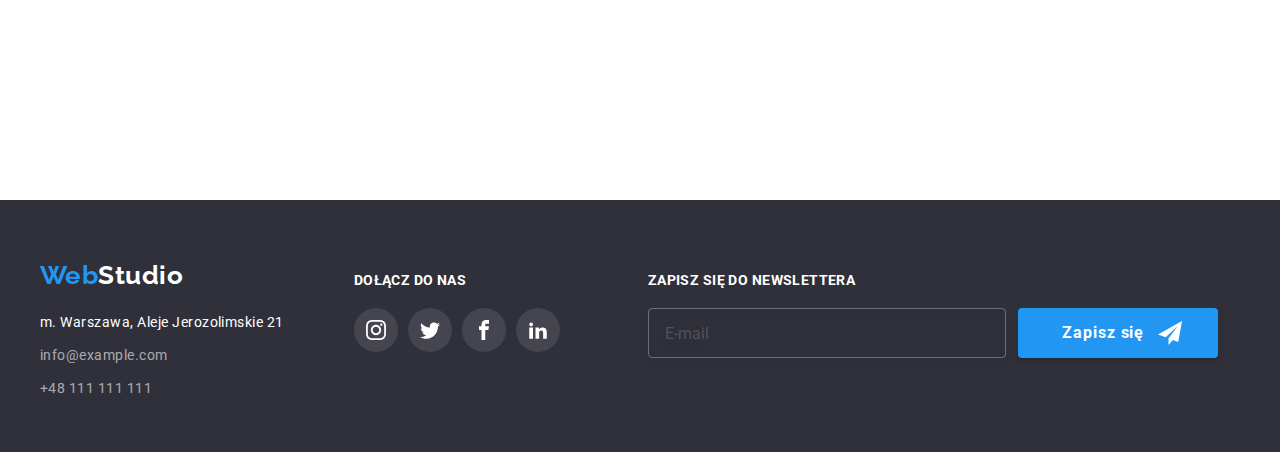
==== commit 31e895e3: "team" ====
--- a/index.html
+++ b/index.html
@@ -183,10 +183,9 @@
             <li class="team__box-picture">
               <figure class="team__arrangement">
                 <img
-                  src="images/img4.jpg"
+                  class="team__image"
+                  src="images/img.4.jpg"
                   alt="Picture John Doe"
-                  width="270"
-                  height="260"
                 />
                 <figcaption>
                   <h3 class="team__picture-name">John Doe</h3>
@@ -227,10 +226,9 @@
             <li class="team__box-picture">
               <figure class="team__arrangement">
                 <img
+                  class="team__image"
                   src="images/img5.jpg"
                   alt="Picture John Doe"
-                  width="270"
-                  height="260"
                 />
                 <figcaption>
                   <h3 class="team__picture-name">John Doe</h3>
@@ -271,10 +269,9 @@
             <li class="team__box-picture">
               <figure class="team__arrangement">
                 <img
+                  class="team__image"
                   src="images/img6.jpg"
                   alt="Picture John Doe"
-                  width="270"
-                  height="260"
                 />
                 <figcaption>
                   <h3 class="team__picture-name">John Doe</h3>
@@ -315,10 +312,9 @@
             <li class="team__box-picture">
               <figure class="team__arrangement">
                 <img
+                  class="team__image"
                   src="images/img7.jpg"
                   alt="Picture John Doe"
-                  width="270"
-                  height="260"
                 />
                 <figcaption>
                   <h3 class="team__picture-name">John Doe</h3>
--- a/sass/main.css
+++ b/sass/main.css
@@ -152,8 +152,6 @@
     padding-left: 83px;
   }
   .header__contact {
-    display: flex;
-    flex-direction: column;
     display: flex;
     flex-direction: column;
     justify-content: center;
@@ -262,15 +260,18 @@
   }
 }
 .lorem {
+  min-width: 270px;
   margin: auto;
   display: flex;
   flex-wrap: wrap;
   justify-content: center;
   gap: 30px;
   list-style: none;
+  padding: 0px;
 }
 .lorem__icon-box {
-  width: 450px;
+  min-width: 270px;
+  max-width: 450px;
   height: 120px;
   background-color: #f5f4fa;
   display: flex;
@@ -284,18 +285,20 @@
   font-size: 14px;
 }
 .lorem__text {
-  width: 450px;
+  min-width: 270px;
+  max-width: 450px;
   font-size: 14px;
   color: #757575;
   letter-spacing: 0.03em;
 }
 
-@media screen and (min-width: 769px) {
+@media screen and (min-width: 768px) {
   .lorem {
     display: flex;
     flex-wrap: wrap;
     justify-content: center;
     gap: 30px;
+    padding: 0px;
   }
   .lorem__text {
     width: 354px;
@@ -307,8 +310,7 @@
 @media screen and (min-width: 1200px) {
   .lorem {
     margin: 0;
-    padding-left: 20px;
-    padding-right: 20px;
+    padding-left: 15px;
     justify-content: start;
     width: 270px;
     flex-wrap: nowrap;
@@ -380,8 +382,7 @@
 }
 .team {
   background: #f5f4fa;
-  width: 100%;
-  height: 708px;
+  height: auto;
 }
 .team__heading {
   font-weight: 700;
@@ -392,23 +393,36 @@
   padding-bottom: 50px;
 }
 .team__list {
-  display: flex;
+  justify-content: center;
+  flex-flow: row wrap;
+  display: flex;
+  flex-basis: 33.3333333333%;
   list-style: none;
   gap: 30px;
   padding: 0px;
-  margin: 0px;
-  justify-content: space-between;
+  margin: 0;
+  flex-wrap: wrap;
 }
 .team__box-picture {
-  width: 270px;
-  height: 428px;
+  margin: auto;
+  min-width: 270px;
+  max-width: 450px;
   background: #ffffff;
   box-shadow: 0px 1px 3px rgba(0, 0, 0, 0.12), 0px 1px 1px rgba(0, 0, 0, 0.14), 0px 2px 1px rgba(0, 0, 0, 0.2);
   border-radius: 0px 0px 4px 4px;
+  margin: 0px;
 }
 .team__arrangement {
-  width: 270px;
-  margin: 0px;
+  min-width: 270px;
+  max-width: 450px;
+  margin: 0px;
+}
+.team__image {
+  min-width: 270px;
+  max-width: 100%;
+  max-height: 460px;
+  display: block;
+  height: auto;
 }
 .team__picture-name {
   font-weight: 500;
@@ -431,9 +445,11 @@
   list-style: none;
   padding-left: 0;
   display: flex;
-  justify-content: space-between;
+  justify-content: center;
   margin-left: 32px;
   margin-right: 32px;
+  gap: 10px;
+  padding-bottom: 24px;
 }
 .team__social-list {
   display: inline-block;
@@ -461,6 +477,24 @@
   transition: 250ms cubic-bezier(0.4, 0, 0.2, 1);
 }
 
+@media screen and (min-width: 768px) {
+  .team__image {
+    width: 354px;
+    height: 350px;
+  }
+  .container {
+    width: 768px;
+  }
+}
+@media screen and (min-width: 1200px) {
+  .container {
+    width: 1200px;
+  }
+  .team__image {
+    width: 270px;
+    height: 260px;
+  }
+}
 .customers {
   margin: 0px;
   font-weight: 700;
@@ -473,15 +507,16 @@
 .customers__list {
   list-style: none;
   display: flex;
+  flex-wrap: wrap;
   gap: 30px;
-  padding-left: 15px;
+  padding: 0px;
 }
 .customers__client {
   cursor: pointer;
   display: flex;
   justify-content: center;
   align-items: center;
-  width: 170px;
+  max-width: 210px;
   height: 92px;
   border: 1px solid #afb1b8;
   border-radius: 4px;
@@ -510,6 +545,7 @@
   height: 252px;
   left: 0px;
   background: #2f303a;
+  top: 5000px;
 }
 .footer__nav {
   float: left;
@@ -885,15 +921,18 @@
 }
 
 .buttons {
+  padding-left: 15px;
   padding-bottom: 0px;
 }
 .buttons__hand {
   display: flex;
-  justify-content: center;
+  flex-wrap: wrap;
+  justify-content: flex-start;
   padding: 10px;
   list-style: none;
   padding: 0px;
   margin: 0px;
+  gap: 8px;
 }
 .buttons__type {
   font-family: "Roboto", sans-serif;
@@ -918,21 +957,34 @@
   box-shadow: 0px 3px 1px rgba(0, 0, 0, 0.1), 0px 1px 2px rgba(0, 0, 0, 0.08), 0px 2px 2px rgba(0, 0, 0, 0.12);
 }
 
+@media (min-width: 480px) {
+  .buttons__hand {
+    justify-content: center;
+  }
+}
+@media screen and (min-width: 768px) {
+  .buttons__hand {
+    justify-content: center;
+    flex-wrap: nowrap;
+  }
+}
 .app {
   max-width: 1200px;
   padding-top: 0px;
 }
 .app__arrangement {
-  list-style: none;
-  display: flex;
+  display: flex;
+  justify-content: center;
+  flex-direction: row;
   flex-wrap: wrap;
+  align-items: center;
+  list-style: none;
   gap: 30px;
   text-align: center;
   list-style: none;
-  margin: 0px;
+  margin: 0;
   padding: 0px;
   padding-top: 50px;
-  justify-content: space-between;
 }
 .app__list {
   border: 1px solid #eeeeee;
@@ -944,14 +996,19 @@
   transition: box-shadow 250ms cubic-bezier(0.4, 0, 0.2, 1);
 }
 .app__border {
-  width: 370px;
+  width: 100%;
+  max-width: 320px;
   margin: 0px;
 }
 .app__hidden {
   position: relative;
   overflow: hidden;
-  width: 370px;
-  height: 294px;
+  width: 320px;
+  max-height: 294px;
+}
+.app__img {
+  width: 320px;
+  max-height: 294px;
 }
 .app__hidden:hover .app__text-hide {
   transform: translateX(0);
@@ -1006,6 +1063,23 @@
   margin: 0px;
 }
 
+@media (min-width: 480px) {
+  .app__img {
+    max-width: 450px;
+    max-height: 294px;
+  }
+}
+@media screen and (min-width: 768px) {
+  .app__img {
+    width: 354px;
+    height: 294px;
+  }
+}
+@media screen and (min-width: 768px) and (min-width: 1200px) {
+  .app__arrangement {
+    margin: 0px;
+  }
+}
 .mobile__button {
   border: none;
   width: 40px;
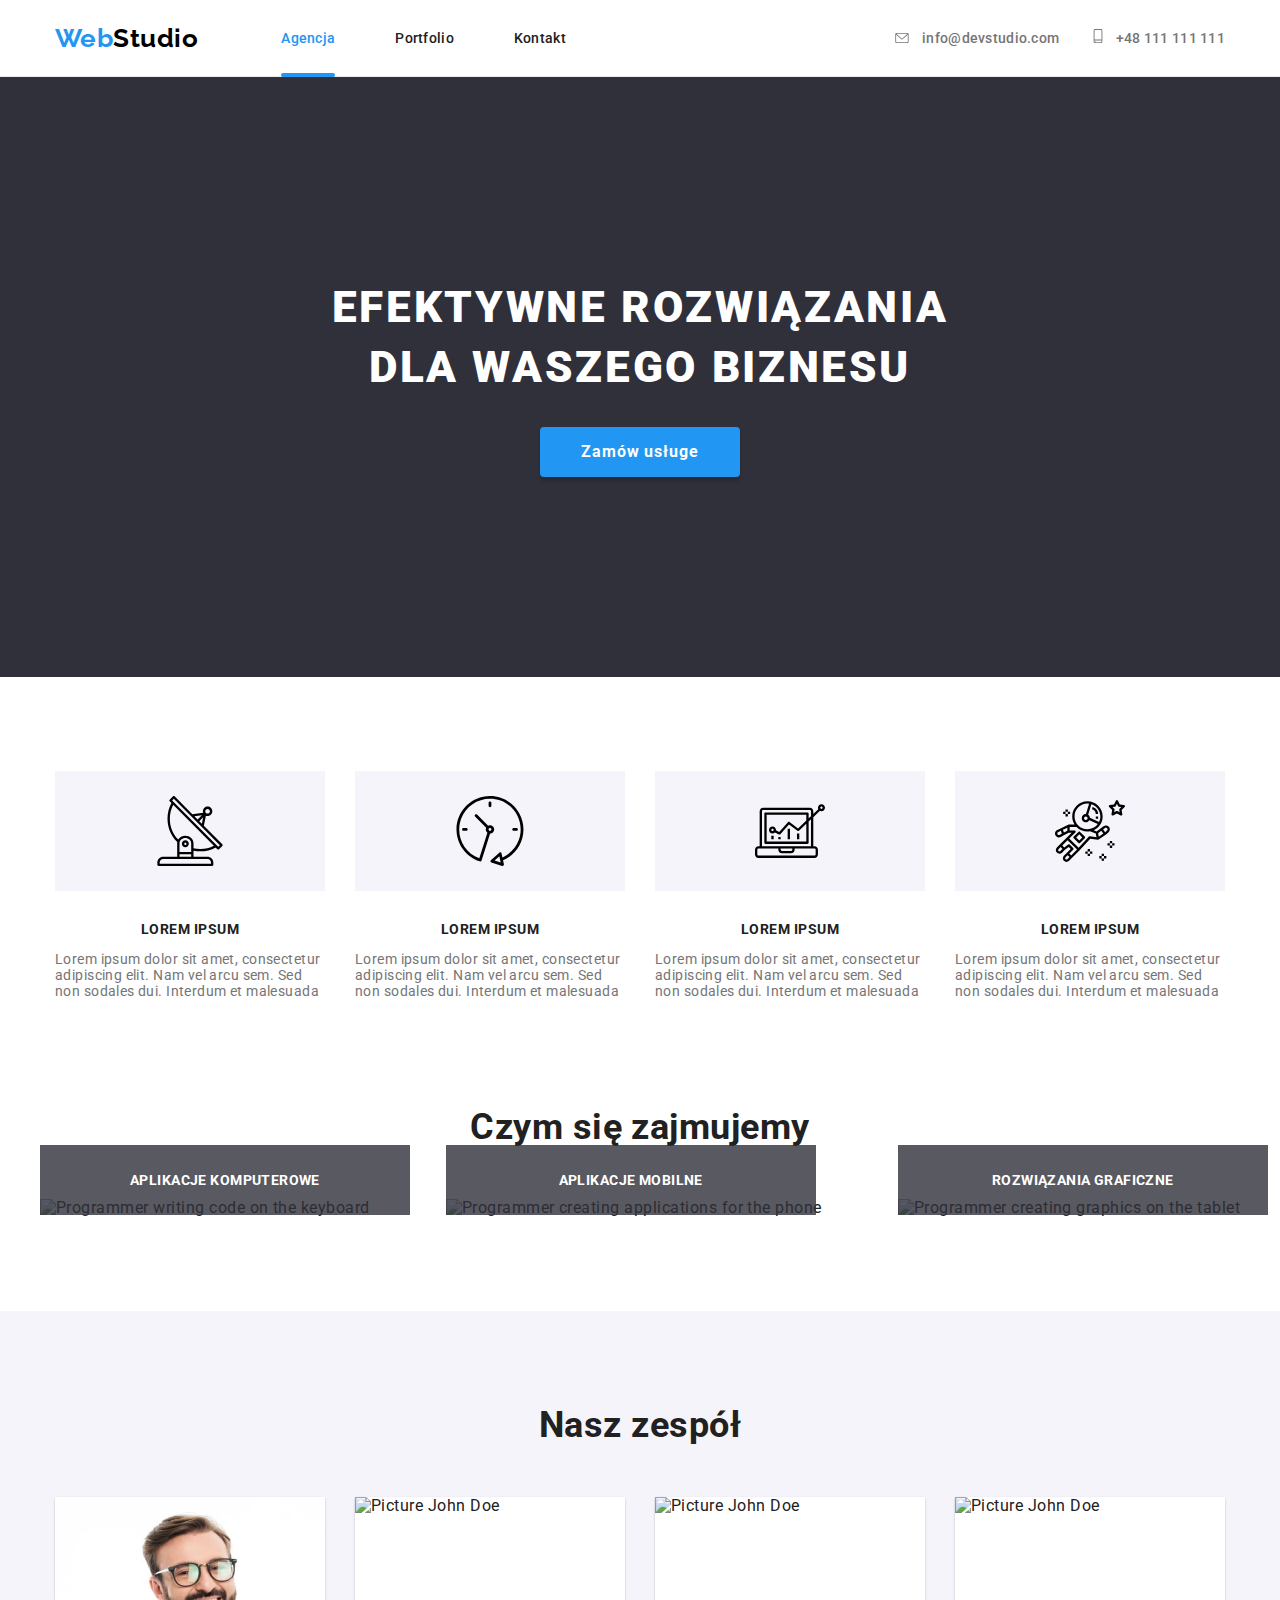
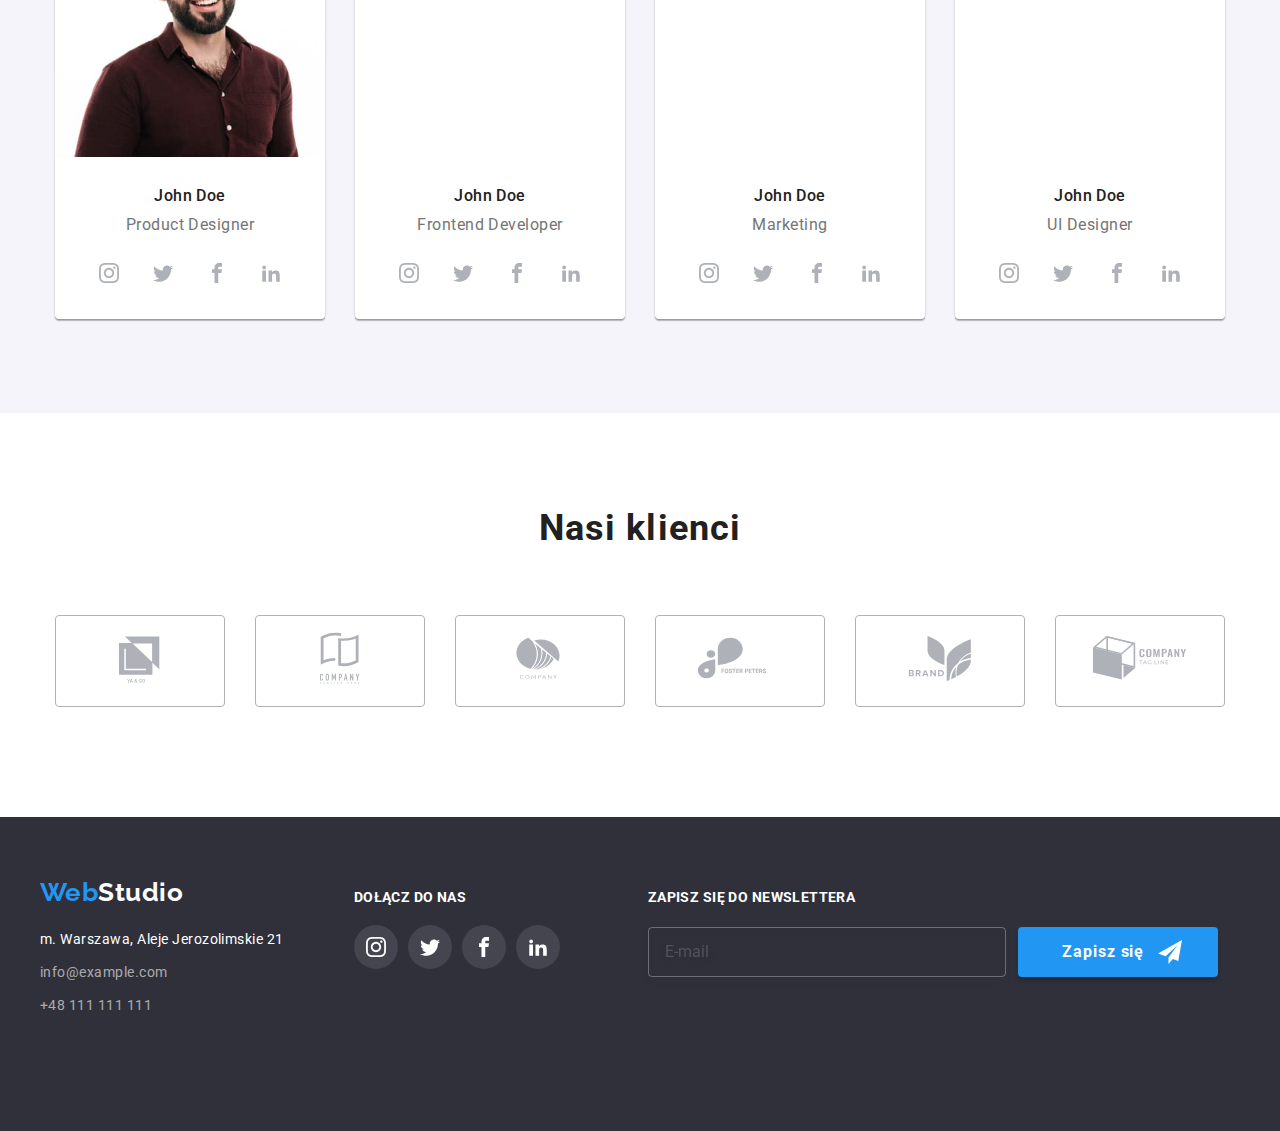
==== commit 9af11857: "+" ====
--- a/index.html
+++ b/index.html
@@ -65,7 +65,7 @@
           aria-expanded="true"
           aria-controls="mobile-menu"
         >
-          <svg width="24px" height="16px">
+          <svg class="mobile__icon" width="24px" height="16px">
             <use href="images/icons.svg#icon-menu"></use>
           </svg>
         </button>
--- a/sass/main.css
+++ b/sass/main.css
@@ -201,7 +201,7 @@
   padding-top: 118px;
   padding-bottom: 118px;
   background: #2f303a;
-  background-image: linear-gradient(rgba(47, 48, 58, 0.4), rgba(47, 48, 58, 0.4)), url("../images/background-main.jpg");
+  background-image: linear-gradient(rgba(47, 48, 58, 0.4), rgba(47, 48, 58, 0.4)), url("../images/background-main@2.jpg");
   background-repeat: no-repeat;
   background-size: cover;
   background-position: center;
@@ -253,6 +253,7 @@
 @media screen and (min-width: 1200px) {
   .description {
     height: 600px;
+    background-image: linear-gradient(rgba(47, 48, 58, 0.4), rgba(47, 48, 58, 0.4)), url("../images/background-main.jpg");
   }
   .description__text {
     font-size: 44px;
@@ -383,6 +384,7 @@
 .team {
   background: #f5f4fa;
   height: auto;
+  min-width: 320px;
 }
 .team__heading {
   font-weight: 700;
@@ -494,6 +496,10 @@
     width: 270px;
     height: 260px;
   }
+  img .team {
+    width: 270px;
+    height: 260px;
+  }
 }
 .customers {
   margin: 0px;
@@ -505,6 +511,7 @@
   padding-bottom: 50px;
 }
 .customers__list {
+  justify-content: center;
   list-style: none;
   display: flex;
   flex-wrap: wrap;
@@ -512,12 +519,12 @@
   padding: 0px;
 }
 .customers__client {
+  width: 210px;
+  height: 92px;
   cursor: pointer;
   display: flex;
   justify-content: center;
   align-items: center;
-  max-width: 210px;
-  height: 92px;
   border: 1px solid #afb1b8;
   border-radius: 4px;
   fill: #afb1b8;
@@ -539,17 +546,24 @@
   transition: 250ms cubic-bezier(0.4, 0, 0.2, 1);
 }
 
+@media screen and (min-width: 768px) {
+  .customers__client {
+    width: 226px;
+  }
+}
+@media screen and (min-width: 1200px) {
+  .customers__client {
+    width: 170px;
+  }
+}
 .footer {
+  min-width: 320px;
+  text-align: center;
   position: absolute;
   width: 100%;
-  height: 252px;
+  padding-bottom: 90px;
   left: 0px;
   background: #2f303a;
-  top: 5000px;
-}
-.footer__nav {
-  float: left;
-  padding-right: 70px;
 }
 .footer__style {
   padding-top: 60px;
@@ -567,6 +581,7 @@
   color: #2196f3;
 }
 .footer__list {
+  justify-content: center;
   font-size: 14px;
   list-style: none;
   line-height: 1.71;
@@ -591,10 +606,23 @@
   color: #ffffff;
 }
 
-.icon-footer {
-  position: relative;
-  float: left;
-  padding-right: 78px;
+@media screen and (min-width: 768px) {
+  .footer__style {
+    padding-left: 76px;
+  }
+  .footer__nav {
+    float: left;
+    padding-right: 70px;
+  }
+}
+@media screen and (min-width: 1200px) {
+  .footer__style {
+    padding-left: 0;
+  }
+  .footer {
+    align-items: flex-start;
+    text-align: start;
+  }
 }
 .icon-footer__heading {
   font-family: "Roboto";
@@ -605,7 +633,7 @@
   letter-spacing: 0.03em;
   color: #ffffff;
   margin-top: 0px;
-  padding-top: 72px;
+  padding-top: 52px;
   margin-bottom: 20px;
   text-transform: uppercase;
 }
@@ -613,7 +641,7 @@
   list-style: none;
   padding: 0px;
   display: flex;
-  justify-content: stretch;
+  justify-content: center;
 }
 .icon-footer__list {
   display: inline-block;
@@ -639,14 +667,29 @@
   fill: #ffffff;
 }
 
+@media screen and (min-width: 768px) {
+  .icon__footer {
+    position: relative;
+    float: left;
+    padding-right: 78px;
+  }
+  .icon-footer__heading {
+    padding-top: 72px;
+  }
+}
+@media screen and (min-width: 1200px) {
+  .icon-footer__social {
+    justify-content: stretch;
+  }
+  .icon-footer {
+    float: left;
+  }
+}
 .section-newsletter {
-  padding-top: 72px;
-  float: left;
+  padding-top: 32px;
 }
 .section-newsletter__sing-up {
-  position: absolute;
   color: #ffffff;
-  margin: 0;
   font-style: normal;
   font-weight: 700;
   font-size: 14px;
@@ -656,10 +699,13 @@
 }
 .section-newsletter__style {
   display: flex;
-  flex-direction: row;
-  padding-top: 16px;
+  flex-direction: column;
+  padding-top: 2px;
+  justify-content: center;
 }
 .section-newsletter__button {
+  margin-left: auto;
+  margin-right: auto;
   width: 200px;
   height: 50px;
   background: #2196f3;
@@ -686,7 +732,8 @@
   margin-right: 28px;
 }
 .section-newsletter__box {
-  width: 358px;
+  max-width: 450px;
+  width: 100%;
   height: 50px;
   border: 1px solid rgba(255, 255, 255, 0.3);
   filter: drop-shadow(0px 4px 4px rgba(0, 0, 0, 0.15));
@@ -695,7 +742,6 @@
   background-color: rgba(33, 150, 243, 0);
   color: rgba(33, 150, 243, 0);
   padding-left: 16px;
-  margin-right: 12px;
   margin-top: 20px;
 }
 .section-newsletter--text-visible::-moz-placeholder {
@@ -708,6 +754,29 @@
   color: rgba(117, 117, 117, 0.5019607843);
 }
 
+@media screen and (min-width: 768px) {
+  .section-newsletter {
+    margin-top: 40px;
+  }
+}
+@media screen and (min-width: 1200px) {
+  .section-newsletter {
+    padding-left: 78px;
+    padding-top: 32px;
+    float: left;
+  }
+  .section-newsletter__box {
+    width: 358px;
+    margin-right: 12px;
+  }
+  .section-newsletter__style {
+    flex-direction: row;
+    margin-right: 12px;
+  }
+  .section-newsletter__sing-up {
+    margin: 0;
+  }
+}
 .backdrop {
   position: fixed;
   left: 0;
@@ -855,9 +924,9 @@
   transition: 250ms cubic-bezier(0.4, 0, 0.2, 1);
 }
 .form__checkbox:checked ~ .form__checkmark-icon {
-  background-color: #ffffff;
-  border: 1px solid #212121;
+  background-color: #2196f3;
   border-radius: 2px;
+  border-color: transparent;
   transition: 250ms cubic-bezier(0.4, 0, 0.2, 1);
 }
 .form__checkmark-icon {
@@ -865,12 +934,11 @@
   width: 16px;
   height: 15px;
   margin-right: 8px;
-  background-color: #2196f3;
+  background-color: #ffffff;
+  border-radius: 2px;
   padding-left: 1px;
   padding-top: 1px;
   border: 1px solid #212121;
-  border-radius: 2px;
-  border-color: transparent;
 }
 .form__check-icon {
   position: absolute;
@@ -997,18 +1065,18 @@
 }
 .app__border {
   width: 100%;
-  max-width: 320px;
+  min-width: 320px;
   margin: 0px;
 }
 .app__hidden {
   position: relative;
   overflow: hidden;
-  width: 320px;
-  max-height: 294px;
 }
 .app__img {
-  width: 320px;
-  max-height: 294px;
+  -o-object-fit: cover;
+     object-fit: cover;
+  min-width: 320px;
+  width: 100%;
 }
 .app__hidden:hover .app__text-hide {
   transform: translateX(0);
@@ -1047,9 +1115,10 @@
   margin: 0px;
   line-height: 36px;
   text-align: start;
-  padding-left: 24px;
+  padding-left: 1px;
   padding-top: 20px;
   color: #212121;
+  padding-left: 24px;
 }
 .app__photo-description {
   font-weight: 400;
@@ -1065,17 +1134,26 @@
 
 @media (min-width: 480px) {
   .app__img {
-    max-width: 450px;
-    max-height: 294px;
+    -o-object-fit: cover;
+       object-fit: cover;
+    width: 440px;
+    height: 294px;
   }
 }
 @media screen and (min-width: 768px) {
+  .app__arrangement {
+    justify-content: flex-start;
+  }
   .app__img {
     width: 354px;
     height: 294px;
   }
 }
 @media screen and (min-width: 768px) and (min-width: 1200px) {
+  .app__img {
+    width: 370px;
+    height: 294px;
+  }
   .app__arrangement {
     margin: 0px;
   }
@@ -1096,14 +1174,14 @@
   outline: none;
   background-color: rgba(0, 0, 0, 0);
 }
+.mobile__button__icon {
+  fill: #212121;
+}
 
 @media screen and (max-width: 480px) {
   .mobile__button {
     font-size: 26px;
   }
-  .header__contact__icon {
-    width: 0px;
-  }
 }
 @media screen and (min-width: 768px) {
   .mobile__button {
